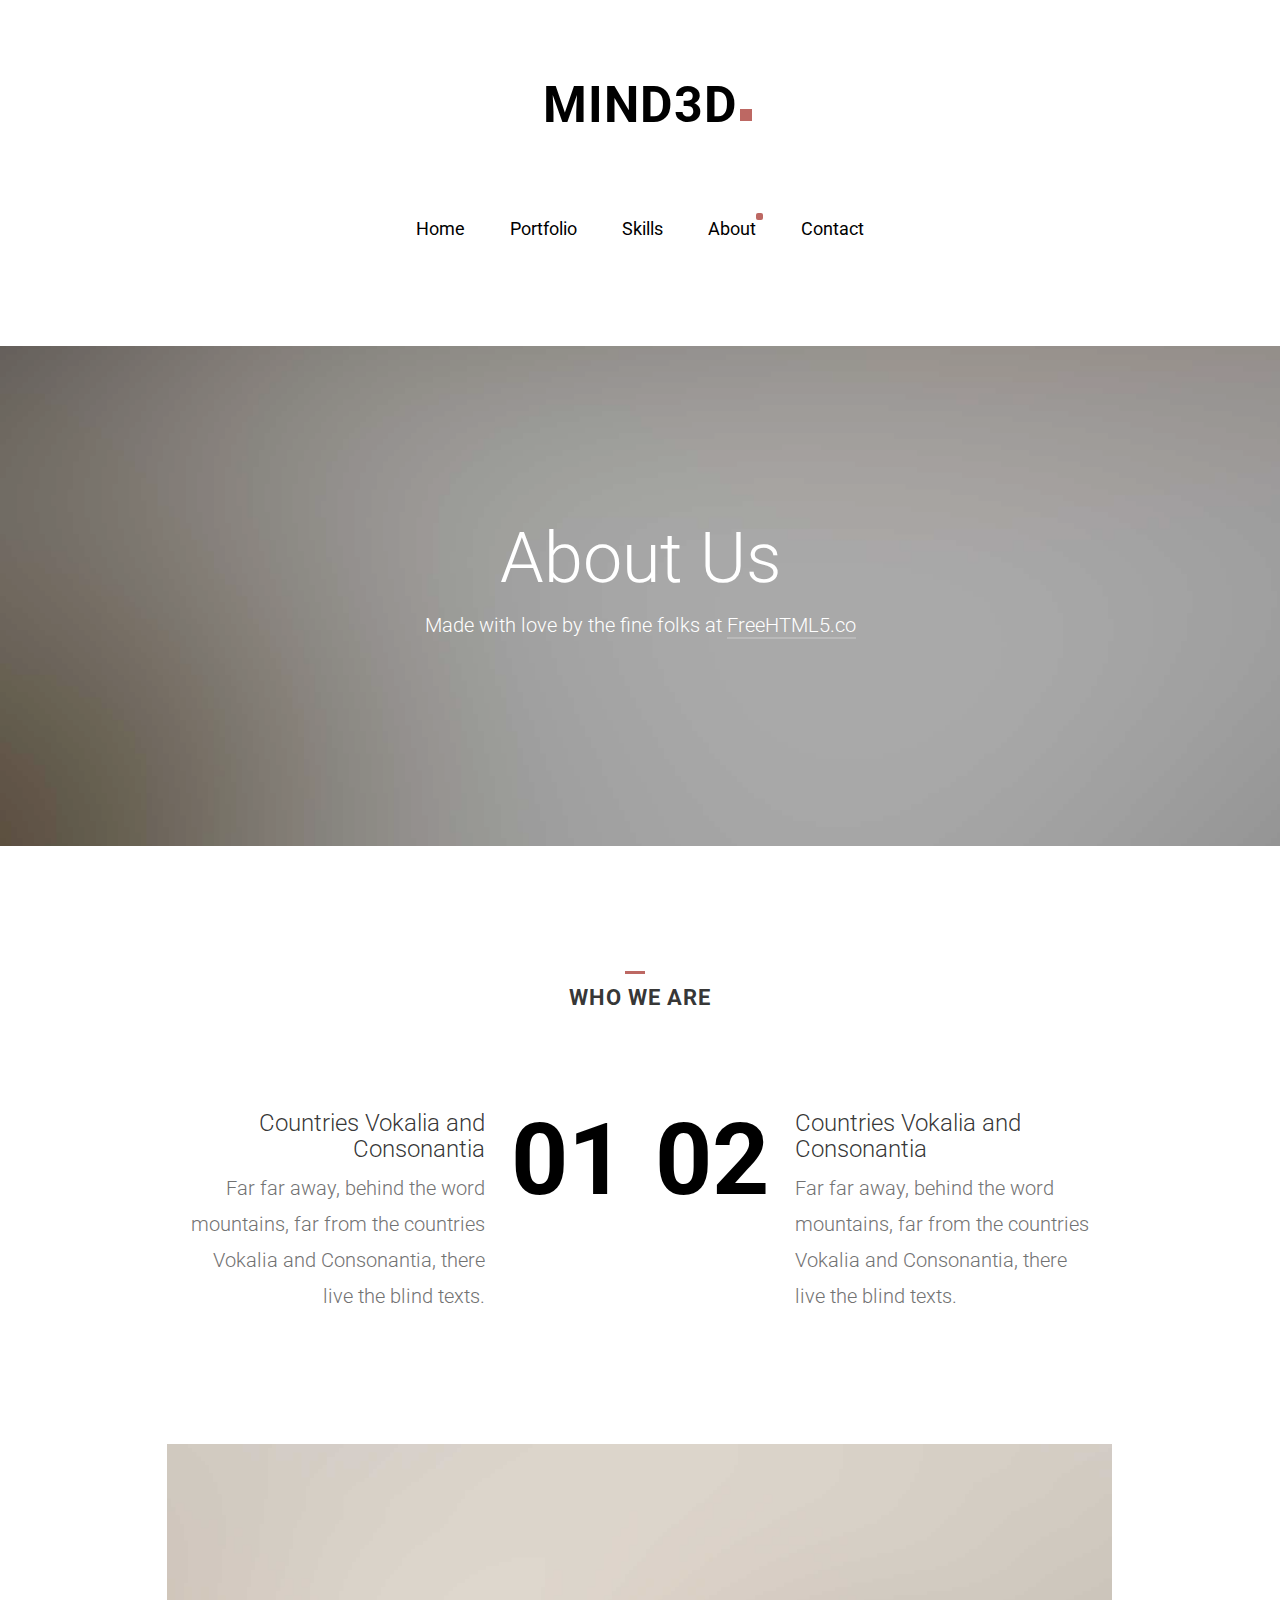
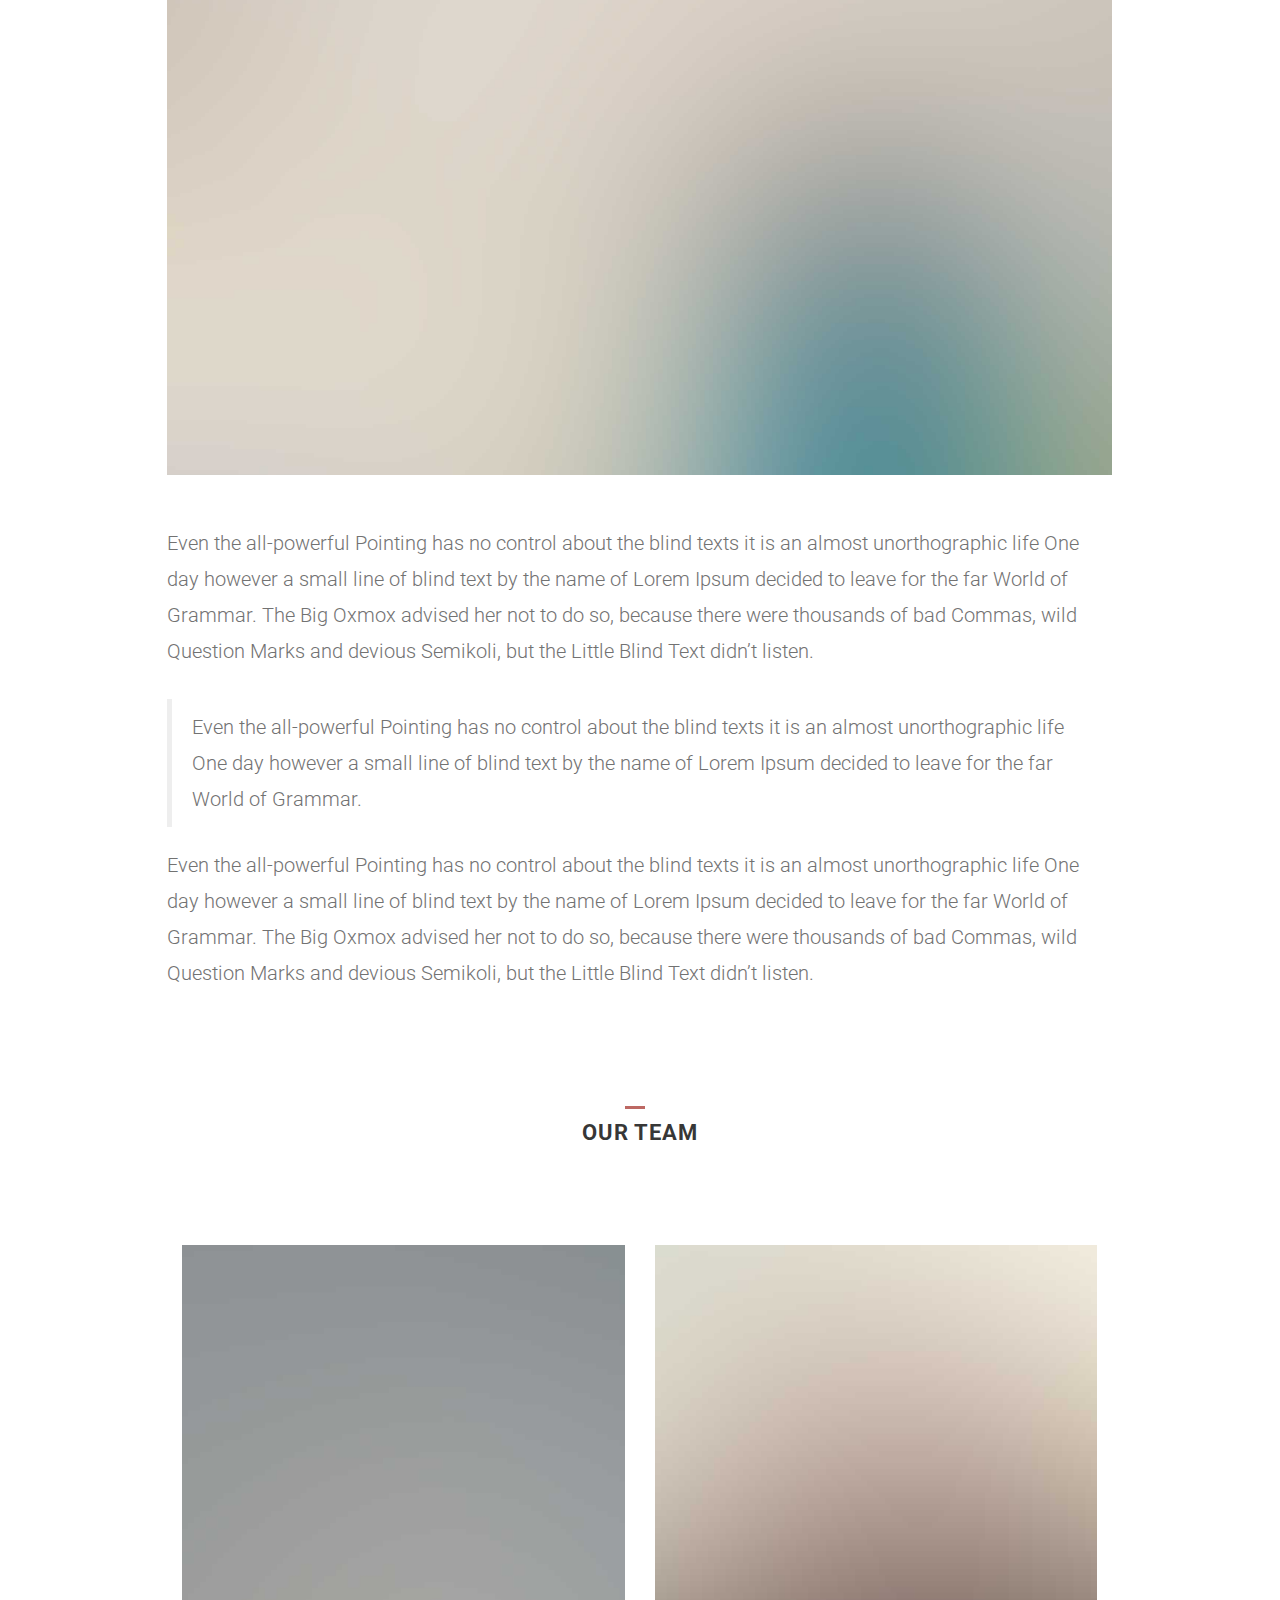
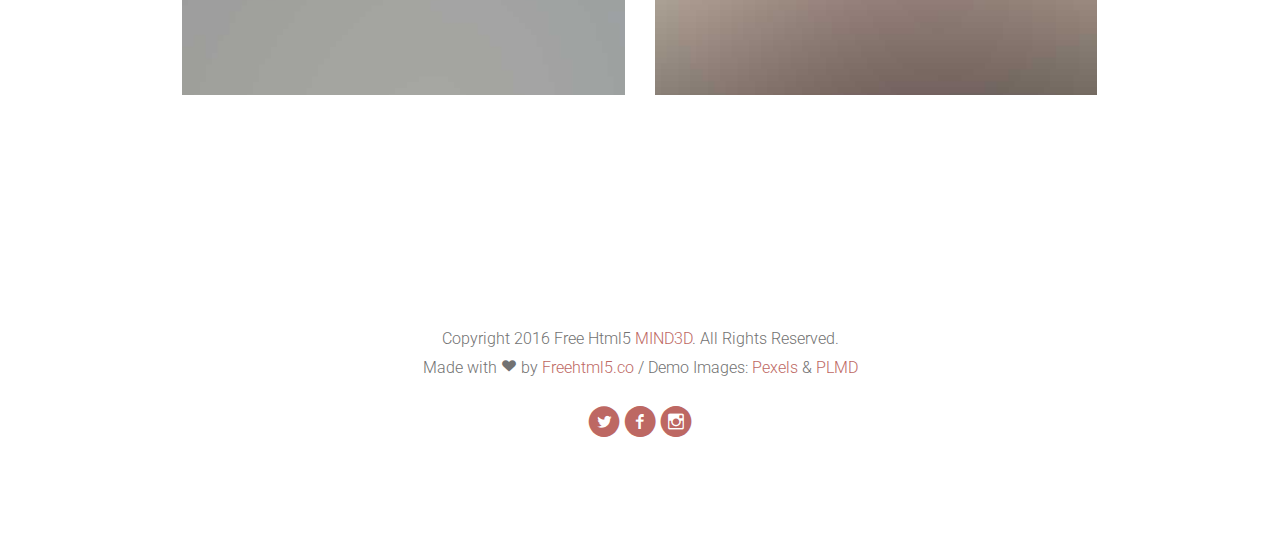
==== about.html @ 1367ac7e "new template" ====
<!DOCTYPE html>
<!--[if lt IE 7]>      <html class="no-js lt-ie9 lt-ie8 lt-ie7"> <![endif]-->
<!--[if IE 7]>         <html class="no-js lt-ie9 lt-ie8"> <![endif]-->
<!--[if IE 8]>         <html class="no-js lt-ie9"> <![endif]-->
<!--[if gt IE 8]><!--> <html class="no-js"> <!--<![endif]-->
	<head>
	<meta charset="utf-8">
	<meta http-equiv="X-UA-Compatible" content="IE=edge">
	<title>MIND3D &mdash; 100% Free Fully Responsive HTML5 Template by FREEHTML5.co</title>
	<meta name="viewport" content="width=device-width, initial-scale=1">
	<meta name="description" content="Free HTML5 Template by FREEHTML5.CO" />
	<meta name="keywords" content="free html5, free template, free bootstrap, html5, css3, mobile first, responsive" />
	<meta name="author" content="FREEHTML5.CO" />

  <!--
	//////////////////////////////////////////////////////

	FREE HTML5 TEMPLATE
	DESIGNED & DEVELOPED by FREEHTML5.CO

	Website: 		http://freehtml5.co/
	Email: 			info@freehtml5.co
	Twitter: 		http://twitter.com/fh5co
	Facebook: 		https://www.facebook.com/fh5co

	//////////////////////////////////////////////////////
	 -->

  	<!-- Facebook and Twitter integration -->
	<meta property="og:title" content=""/>
	<meta property="og:image" content=""/>
	<meta property="og:url" content=""/>
	<meta property="og:site_name" content=""/>
	<meta property="og:description" content=""/>
	<meta name="twitter:title" content="" />
	<meta name="twitter:image" content="" />
	<meta name="twitter:url" content="" />
	<meta name="twitter:card" content="" />

	<!-- Place favicon.ico and apple-touch-icon.png in the root directory -->
	<link rel="shortcut icon" href="favicon.ico">

	<link href='https://fonts.googleapis.com/css?family=Roboto:400,100,300,700' rel='stylesheet' type='text/css'>

	<!-- Animate.css -->
	<link rel="stylesheet" href="css/animate.css">
	<!-- Icomoon Icon Fonts-->
	<link rel="stylesheet" href="css/icomoon.css">
	<!-- Bootstrap  -->
	<link rel="stylesheet" href="css/bootstrap.css">

	<link rel="stylesheet" href="css/style.css">


	<!-- Modernizr JS -->
	<script src="js/modernizr-2.6.2.min.js"></script>
	<!-- FOR IE9 below -->
	<!--[if lt IE 9]>
	<script src="js/respond.min.js"></script>
	<![endif]-->

	</head>
	<body>
	<header>
		<div class="container text-center">
			<div class="fh5co-navbar-brand">
				<a class="fh5co-logo" href="index.html">MIND3D</a>
			</div>
			<nav id="fh5co-main-nav" role="navigation">
				<ul>
					<li><a href="index.html">Home</a></li>
					<li><a href="Portfolio.html">Portfolio</a></li>
					<li><a href="Skills.html">Skills</a></li>
					<li><a href="about.html" class="active">About</a></li>
					<li><a href="contact.html">Contact</a></li>
				</ul>
			</nav>
		</div>
	</header>
	<div class="fh5co-parallax" style="background-image: url(images/hero-1.jpg);" data-stellar-background-ratio="0.5">
		<div class="overlay"></div>
		<div class="container">
			<div class="row">
				<div class="col-md-8 col-md-offset-2 col-sm-12 col-sm-offset-0 col-xs-12 col-xs-offset-0 text-center fh5co-table">
					<div class="fh5co-intro fh5co-table-cell">
						<h1 class="text-center">About Us</h1>
						<p>Made with love by the fine folks at <a href="http://freehtml5.co">FreeHTML5.co</a></p>
					</div>
				</div>
			</div>
		</div>
	</div><!-- end: fh5co-parallax -->
	<div id="fh5co-common-section">
		<div class="container">
			<div class="heading-section text-center">
				<h2>Who we are</h2>
			</div>
			<div class="row about">
				<div class="col-md-10 col-md-offset-1">
					<div class="col-md-6 col-sm-6 services-num services-num-text-right">
						<span class="number-holder">01</span>
						<div class="desc">
							<h3>Countries Vokalia and Consonantia</h3>
							<p>Far far away, behind the word mountains, far from the countries Vokalia and Consonantia, there live the blind texts.</p>
						</div>
					</div>
					<div class="col-md-6 col-sm-6 services-num">
						<span class="number-holder">02</span>
						<div class="desc">
							<h3>Countries Vokalia and Consonantia</h3>
							<p>Far far away, behind the word mountains, far from the countries Vokalia and Consonantia, there live the blind texts.</p>
						</div>
					</div>
				</div>
			</div>
			<div class="row about">
				<div class="col-md-10 col-md-offset-1">
					<img class="img-responsive" src="images/about.jpg" alt="About">
				</div>
				<div class="col-md-10 col-md-offset-1">
					<p>Even the all-powerful Pointing has no control about the blind texts it is an almost unorthographic life One day however a small line of blind text by the name of Lorem Ipsum decided to leave for the far World of Grammar. The Big Oxmox advised her not to do so, because there were thousands of bad Commas, wild Question Marks and devious Semikoli, but the Little Blind Text didn’t listen.</p>
					<blockquote>
					  <p>Even the all-powerful Pointing has no control about the blind texts it is an almost unorthographic life One day however a small line of blind text by the name of Lorem Ipsum decided to leave for the far World of Grammar.</p>
					</blockquote>
					<p>Even the all-powerful Pointing has no control about the blind texts it is an almost unorthographic life One day however a small line of blind text by the name of Lorem Ipsum decided to leave for the far World of Grammar. The Big Oxmox advised her not to do so, because there were thousands of bad Commas, wild Question Marks and devious Semikoli, but the Little Blind Text didn’t listen.</p>
				</div>
			</div>
			<div class="heading-section text-center">
				<h2>Our Team</h2>
			</div>
			<div class="row about">
				<div class="col-md-10 col-md-offset-1">
					<div class="col-md-6 col-sm-6">
						<div class="team-section-grid" style="background-image: url(images/author-6.jpg);">
							<div class="overlay-section">
								<div class="desc">
									<h3>John Doe</h3>
									<span>Chief Executive Officer</span>
									<p>Far far away, behind the word mountains, far from the countries Vokalia and Consonantia, there live the blind texts.</p>
									<p class="fh5co-social-icons">
										<a href="#"><i class="icon-twitter-with-circle"></i></a>
										<a href="#"><i class="icon-facebook-with-circle"></i></a>
										<a href="#"><i class="icon-instagram-with-circle"></i></a>
									</p>
								</div>
							</div>
						</div>
					</div>
					<div class="col-md-6 col-sm-6">
						<div class="team-section-grid" style="background-image: url(images/author-4.jpg);">
							<div class="overlay-section">
								<div class="desc">
									<h3>John Doe</h3>
									<span>Chief Executive Officer</span>
									<p>Far far away, behind the word mountains, far from the countries Vokalia and Consonantia, there live the blind texts.</p>
									<p class="fh5co-social-icons">
										<a href="#"><i class="icon-twitter-with-circle"></i></a>
										<a href="#"><i class="icon-facebook-with-circle"></i></a>
										<a href="#"><i class="icon-instagram-with-circle"></i></a>
									</p>
								</div>
							</div>
						</div>
					</div>
				</div>
			</div>
		</div>
	</div><!-- end fh5co-common-section -->
	<footer>
		<div id="footer" class="fh5co-border-line">
			<div class="container">
				<div class="row">
					<div class="col-md-8 col-md-offset-2 text-center">
						<p>Copyright 2016 Free Html5 <a href="#">MIND3D</a>. All Rights Reserved. <br>Made with <i class="icon-heart3 love"></i> by <a href="http://freehtml5.co/" target="_blank">Freehtml5.co</a> / Demo Images: <a href="https://www.pexels.com/" target="_blank">Pexels</a> &amp; <a href="http://plmd.me/" target="_blank">PLMD</a> </p>
						<p class="fh5co-social-icons">
							<a href="#"><i class="icon-twitter-with-circle"></i></a>
							<a href="#"><i class="icon-facebook-with-circle"></i></a>
							<a href="#"><i class="icon-instagram-with-circle"></i></a>
						</p>
					</div>
				</div>
			</div>
		</div>
	</footer>

	<!-- jQuery -->
	<script src="js/jquery.min.js"></script>
	<!-- jQuery Easing -->
	<script src="js/jquery.easing.1.3.js"></script>
	<!-- Bootstrap -->
	<script src="js/bootstrap.min.js"></script>
	<!-- Waypoints -->
	<script src="js/jquery.waypoints.min.js"></script>
	<!-- Owl carousel -->
	<script src="js/owl.carousel.min.js"></script>
	<!-- Stellar -->
	<script src="js/jquery.stellar.min.js"></script>

	<!-- Main JS (Do not remove) -->
	<script src="js/main.js"></script>

	</body>
</html>
---- css/icomoon.css ----
@font-face {
    font-family: 'icomoon';
    src:    url('fonts/icomoon.eot?1oniuf');
    src:    url('fonts/icomoon.eot?1oniuf#iefix') format('embedded-opentype'),
        url('fonts/icomoon.ttf?1oniuf') format('truetype'),
        url('fonts/icomoon.woff?1oniuf') format('woff'),
        url('fonts/icomoon.svg?1oniuf#icomoon') format('svg');
    font-weight: normal;
    font-style: normal;
}

[class^="icon-"], [class*=" icon-"] {
    /* use !important to prevent issues with browser extensions that change fonts */
    font-family: 'icomoon' !important;
    speak: none;
    font-style: normal;
    font-weight: normal;
    font-variant: normal;
    text-transform: none;
    line-height: 1;

    /* Better Font Rendering =========== */
    -webkit-font-smoothing: antialiased;
    -moz-osx-font-smoothing: grayscale;
}

.icon-mobile:before {
    content: "\e000";
}
.icon-laptop:before {
    content: "\e001";
}
.icon-desktop:before {
    content: "\e002";
}
.icon-tablet:before {
    content: "\e003";
}
.icon-phone:before {
    content: "\e004";
}
.icon-document:before {
    content: "\e005";
}
.icon-documents:before {
    content: "\e006";
}
.icon-search:before {
    content: "\e007";
}
.icon-clipboard:before {
    content: "\e008";
}
.icon-newspaper:before {
    content: "\e009";
}
.icon-notebook:before {
    content: "\e00a";
}
.icon-book-open:before {
    content: "\e00b";
}
.icon-browser:before {
    content: "\e00c";
}
.icon-calendar:before {
    content: "\e00d";
}
.icon-presentation:before {
    content: "\e00e";
}
.icon-picture:before {
    content: "\e00f";
}
.icon-pictures:before {
    content: "\e010";
}
.icon-video:before {
    content: "\e011";
}
.icon-camera:before {
    content: "\e012";
}
.icon-printer:before {
    content: "\e013";
}
.icon-toolbox:before {
    content: "\e014";
}
.icon-briefcase:before {
    content: "\e015";
}
.icon-wallet:before {
    content: "\e016";
}
.icon-gift:before {
    content: "\e017";
}
.icon-bargraph:before {
    content: "\e018";
}
.icon-grid:before {
    content: "\e019";
}
.icon-expand:before {
    content: "\e01a";
}
.icon-focus:before {
    content: "\e01b";
}
.icon-edit:before {
    content: "\e01c";
}
.icon-adjustments:before {
    content: "\e01d";
}
.icon-ribbon:before {
    content: "\e01e";
}
.icon-hourglass:before {
    content: "\e01f";
}
.icon-lock:before {
    content: "\e020";
}
.icon-megaphone:before {
    content: "\e021";
}
.icon-shield:before {
    content: "\e022";
}
.icon-trophy:before {
    content: "\e023";
}
.icon-flag:before {
    content: "\e024";
}
.icon-map:before {
    content: "\e025";
}
.icon-puzzle:before {
    content: "\e026";
}
.icon-basket:before {
    content: "\e027";
}
.icon-envelope:before {
    content: "\e028";
}
.icon-streetsign:before {
    content: "\e029";
}
.icon-telescope:before {
    content: "\e02a";
}
.icon-gears:before {
    content: "\e02b";
}
.icon-key:before {
    content: "\e02c";
}
.icon-paperclip:before {
    content: "\e02d";
}
.icon-attachment:before {
    content: "\e02e";
}
.icon-pricetags:before {
    content: "\e02f";
}
.icon-lightbulb:before {
    content: "\e030";
}
.icon-layers:before {
    content: "\e031";
}
.icon-pencil:before {
    content: "\e032";
}
.icon-tools:before {
    content: "\e033";
}
.icon-tools-2:before {
    content: "\e034";
}
.icon-scissors:before {
    content: "\e035";
}
.icon-paintbrush:before {
    content: "\e036";
}
.icon-magnifying-glass:before {
    content: "\e037";
}
.icon-circle-compass:before {
    content: "\e038";
}
.icon-linegraph:before {
    content: "\e039";
}
.icon-mic:before {
    content: "\e03a";
}
.icon-strategy:before {
    content: "\e03b";
}
.icon-beaker:before {
    content: "\e03c";
}
.icon-caution:before {
    content: "\e03d";
}
.icon-recycle:before {
    content: "\e03e";
}
.icon-anchor:before {
    content: "\e03f";
}
.icon-profile-male:before {
    content: "\e040";
}
.icon-profile-female:before {
    content: "\e041";
}
.icon-bike:before {
    content: "\e042";
}
.icon-wine:before {
    content: "\e043";
}
.icon-hotairballoon:before {
    content: "\e044";
}
.icon-globe:before {
    content: "\e045";
}
.icon-genius:before {
    content: "\e046";
}
.icon-map-pin:before {
    content: "\e047";
}
.icon-dial:before {
    content: "\e048";
}
.icon-chat:before {
    content: "\e049";
}
.icon-heart:before {
    content: "\e04a";
}
.icon-cloud:before {
    content: "\e04b";
}
.icon-upload:before {
    content: "\e04c";
}
.icon-download:before {
    content: "\e04d";
}
.icon-target:before {
    content: "\e04e";
}
.icon-hazardous:before {
    content: "\e04f";
}
.icon-piechart:before {
    content: "\e050";
}
.icon-speedometer:before {
    content: "\e051";
}
.icon-global:before {
    content: "\e052";
}
.icon-compass:before {
    content: "\e053";
}
.icon-lifesaver:before {
    content: "\e054";
}
.icon-clock:before {
    content: "\e055";
}
.icon-aperture:before {
    content: "\e056";
}
.icon-quote:before {
    content: "\e057";
}
.icon-scope:before {
    content: "\e058";
}
.icon-alarmclock:before {
    content: "\e059";
}
.icon-refresh:before {
    content: "\e05a";
}
.icon-happy:before {
    content: "\e05b";
}
.icon-sad:before {
    content: "\e05c";
}
.icon-facebook:before {
    content: "\e05d";
}
.icon-twitter:before {
    content: "\e05e";
}
.icon-googleplus:before {
    content: "\e05f";
}
.icon-rss:before {
    content: "\e060";
}
.icon-tumblr:before {
    content: "\e061";
}
.icon-linkedin:before {
    content: "\e062";
}
.icon-dribbble:before {
    content: "\e063";
}
.icon-box2:before {
    content: "\ea82";
}
.icon-write:before {
    content: "\ea83";
}
.icon-clock2:before {
    content: "\ea84";
}
.icon-reply2:before {
    content: "\ea85";
}
.icon-reply-all2:before {
    content: "\ea86";
}
.icon-forward2:before {
    content: "\ea87";
}
.icon-flag2:before {
    content: "\ea88";
}
.icon-search2:before {
    content: "\ea89";
}
.icon-trash2:before {
    content: "\ea8a";
}
.icon-envelope2:before {
    content: "\ea8b";
}
.icon-bubble:before {
    content: "\ea8c";
}
.icon-bubbles:before {
    content: "\ea8d";
}
.icon-user2:before {
    content: "\ea8e";
}
.icon-users2:before {
    content: "\ea8f";
}
.icon-cloud2:before {
    content: "\ea90";
}
.icon-download2:before {
    content: "\ea91";
}
.icon-upload2:before {
    content: "\ea92";
}
.icon-rain:before {
    content: "\ea93";
}
.icon-sun:before {
    content: "\ea94";
}
.icon-moon2:before {
    content: "\ea95";
}
.icon-bell2:before {
    content: "\ea96";
}
.icon-folder2:before {
    content: "\ea97";
}
.icon-pin2:before {
    content: "\ea98";
}
.icon-sound2:before {
    content: "\ea99";
}
.icon-microphone:before {
    content: "\ea9a";
}
.icon-camera2:before {
    content: "\ea9b";
}
.icon-image2:before {
    content: "\ea9c";
}
.icon-cog2:before {
    content: "\ea9d";
}
.icon-calendar2:before {
    content: "\ea9e";
}
.icon-book2:before {
    content: "\ea9f";
}
.icon-map-marker:before {
    content: "\eaa0";
}
.icon-store:before {
    content: "\eaa1";
}
.icon-support:before {
    content: "\eaa2";
}
.icon-tag2:before {
    content: "\eaa3";
}
.icon-heart2:before {
    content: "\eaa4";
}
.icon-video-camera:before {
    content: "\eaa5";
}
.icon-trophy2:before {
    content: "\eaa6";
}
.icon-cart:before {
    content: "\eaa7";
}
.icon-eye2:before {
    content: "\eaa8";
}
.icon-cancel:before {
    content: "\eaa9";
}
.icon-chart:before {
    content: "\eaaa";
}
.icon-target2:before {
    content: "\eaab";
}
.icon-printer2:before {
    content: "\eaac";
}
.icon-location2:before {
    content: "\eaad";
}
.icon-bookmark2:before {
    content: "\eaae";
}
.icon-monitor:before {
    content: "\eaaf";
}
.icon-cross2:before {
    content: "\eab0";
}
.icon-plus2:before {
    content: "\eab1";
}
.icon-left:before {
    content: "\eab2";
}
.icon-up:before {
    content: "\eab3";
}
.icon-browser2:before {
    content: "\eab4";
}
.icon-windows:before {
    content: "\eab5";
}
.icon-switch2:before {
    content: "\eab6";
}
.icon-dashboard:before {
    content: "\eab7";
}
.icon-play:before {
    content: "\eab8";
}
.icon-fast-forward:before {
    content: "\eab9";
}
.icon-next:before {
    content: "\eaba";
}
.icon-refresh2:before {
    content: "\eabb";
}
.icon-film:before {
    content: "\eabc";
}
.icon-home2:before {
    content: "\eabd";
}
.icon-add-to-list:before {
    content: "\e901";
}
.icon-classic-computer:before {
    content: "\e902";
}
.icon-controller-fast-backward:before {
    content: "\e903";
}
.icon-creative-commons-attribution:before {
    content: "\e904";
}
.icon-creative-commons-noderivs:before {
    content: "\e905";
}
.icon-creative-commons-noncommercial-eu:before {
    content: "\e906";
}
.icon-creative-commons-noncommercial-us:before {
    content: "\e907";
}
.icon-creative-commons-public-domain:before {
    content: "\e908";
}
.icon-creative-commons-remix:before {
    content: "\e909";
}
.icon-creative-commons-share:before {
    content: "\e90a";
}
.icon-creative-commons-sharealike:before {
    content: "\e90b";
}
.icon-creative-commons:before {
    content: "\e90c";
}
.icon-document-landscape:before {
    content: "\e90d";
}
.icon-remove-user:before {
    content: "\e90e";
}
.icon-warning:before {
    content: "\e90f";
}
.icon-arrow-bold-down:before {
    content: "\e910";
}
.icon-arrow-bold-left:before {
    content: "\e911";
}
.icon-arrow-bold-right:before {
    content: "\e912";
}
.icon-arrow-bold-up:before {
    content: "\e913";
}
.icon-arrow-down:before {
    content: "\e914";
}
.icon-arrow-left:before {
    content: "\e915";
}
.icon-arrow-long-down:before {
    content: "\e916";
}
.icon-arrow-long-left:before {
    content: "\e917";
}
.icon-arrow-long-right:before {
    content: "\e918";
}
.icon-arrow-long-up:before {
    content: "\e919";
}
.icon-arrow-right:before {
    content: "\e91a";
}
.icon-arrow-up:before {
    content: "\e91b";
}
.icon-arrow-with-circle-down:before {
    content: "\e91c";
}
.icon-arrow-with-circle-left:before {
    content: "\e91d";
}
.icon-arrow-with-circle-right:before {
    content: "\e91e";
}
.icon-arrow-with-circle-up:before {
    content: "\e91f";
}
.icon-bookmark:before {
    content: "\e920";
}
.icon-bookmarks:before {
    content: "\e921";
}
.icon-chevron-down:before {
    content: "\e922";
}
.icon-chevron-left:before {
    content: "\e923";
}
.icon-chevron-right:before {
    content: "\e924";
}
.icon-chevron-small-down:before {
    content: "\e925";
}
.icon-chevron-small-left:before {
    content: "\e926";
}
.icon-chevron-small-right:before {
    content: "\e927";
}
.icon-chevron-small-up:before {
    content: "\e928";
}
.icon-chevron-thin-down:before {
    content: "\e929";
}
.icon-chevron-thin-left:before {
    content: "\e92a";
}
.icon-chevron-thin-right:before {
    content: "\e92b";
}
.icon-chevron-thin-up:before {
    content: "\e92c";
}
.icon-chevron-up:before {
    content: "\e92d";
}
.icon-chevron-with-circle-down:before {
    content: "\e92e";
}
.icon-chevron-with-circle-left:before {
    content: "\e92f";
}
.icon-chevron-with-circle-right:before {
    content: "\e930";
}
.icon-chevron-with-circle-up:before {
    content: "\e931";
}
.icon-cloud3:before {
    content: "\e932";
}
.icon-controller-fast-forward:before {
    content: "\e933";
}
.icon-controller-jump-to-start:before {
    content: "\e934";
}
.icon-controller-next:before {
    content: "\e935";
}
.icon-controller-paus:before {
    content: "\e936";
}
.icon-controller-play:before {
    content: "\e937";
}
.icon-controller-record:before {
    content: "\e938";
}
.icon-controller-stop:before {
    content: "\e939";
}
.icon-controller-volume:before {
    content: "\e93a";
}
.icon-dot-single:before {
    content: "\e93b";
}
.icon-dots-three-horizontal:before {
    content: "\e93c";
}
.icon-dots-three-vertical:before {
    content: "\e93d";
}
.icon-dots-two-horizontal:before {
    content: "\e93e";
}
.icon-dots-two-vertical:before {
    content: "\e93f";
}
.icon-download3:before {
    content: "\e940";
}
.icon-emoji-flirt:before {
    content: "\e941";
}
.icon-flow-branch:before {
    content: "\e942";
}
.icon-flow-cascade:before {
    content: "\e943";
}
.icon-flow-line:before {
    content: "\e944";
}
.icon-flow-parallel:before {
    content: "\e945";
}
.icon-flow-tree:before {
    content: "\e946";
}
.icon-install:before {
    content: "\e947";
}
.icon-layers2:before {
    content: "\e948";
}
.icon-open-book:before {
    content: "\e949";
}
.icon-resize-100:before {
    content: "\e94a";
}
.icon-resize-full-screen:before {
    content: "\e94b";
}
.icon-save:before {
    content: "\e94c";
}
.icon-select-arrows:before {
    content: "\e94d";
}
.icon-sound-mute:before {
    content: "\e94e";
}
.icon-sound:before {
    content: "\e94f";
}
.icon-trash:before {
    content: "\e950";
}
.icon-triangle-down:before {
    content: "\e951";
}
.icon-triangle-left:before {
    content: "\e952";
}
.icon-triangle-right:before {
    content: "\e953";
}
.icon-triangle-up:before {
    content: "\e954";
}
.icon-uninstall:before {
    content: "\e955";
}
.icon-upload-to-cloud:before {
    content: "\e956";
}
.icon-upload3:before {
    content: "\e957";
}
.icon-add-user:before {
    content: "\e958";
}
.icon-address:before {
    content: "\e959";
}
.icon-adjust:before {
    content: "\e95a";
}
.icon-air:before {
    content: "\e95b";
}
.icon-aircraft-landing:before {
    content: "\e95c";
}
.icon-aircraft-take-off:before {
    content: "\e95d";
}
.icon-aircraft:before {
    content: "\e95e";
}
.icon-align-bottom:before {
    content: "\e95f";
}
.icon-align-horizontal-middle:before {
    content: "\e960";
}
.icon-align-left:before {
    content: "\e961";
}
.icon-align-right:before {
    content: "\e962";
}
.icon-align-top:before {
    content: "\e963";
}
.icon-align-vertical-middle:before {
    content: "\e964";
}
.icon-archive:before {
    content: "\e965";
}
.icon-area-graph:before {
    content: "\e966";
}
.icon-attachment2:before {
    content: "\e967";
}
.icon-awareness-ribbon:before {
    content: "\e968";
}
.icon-back-in-time:before {
    content: "\e969";
}
.icon-back:before {
    content: "\e96a";
}
.icon-bar-graph:before {
    content: "\e96b";
}
.icon-battery:before {
    content: "\e96c";
}
.icon-beamed-note:before {
    content: "\e96d";
}
.icon-bell:before {
    content: "\e96e";
}
.icon-blackboard:before {
    content: "\e96f";
}
.icon-block:before {
    content: "\e970";
}
.icon-book:before {
    content: "\e971";
}
.icon-bowl:before {
    content: "\e972";
}
.icon-box:before {
    content: "\e973";
}
.icon-briefcase2:before {
    content: "\e974";
}
.icon-browser3:before {
    content: "\e975";
}
.icon-brush:before {
    content: "\e976";
}
.icon-bucket:before {
    content: "\e977";
}
.icon-cake:before {
    content: "\e978";
}
.icon-calculator:before {
    content: "\e979";
}
.icon-calendar3:before {
    content: "\e97a";
}
.icon-camera3:before {
    content: "\e97b";
}
.icon-ccw:before {
    content: "\e97c";
}
.icon-chat2:before {
    content: "\e97d";
}
.icon-check:before {
    content: "\e97e";
}
.icon-circle-with-cross:before {
    content: "\e97f";
}
.icon-circle-with-minus:before {
    content: "\e980";
}
.icon-circle-with-plus:before {
    content: "\e981";
}
.icon-circle:before {
    content: "\e982";
}
.icon-circular-graph:before {
    content: "\e983";
}
.icon-clapperboard:before {
    content: "\e984";
}
.icon-clipboard2:before {
    content: "\e985";
}
.icon-clock3:before {
    content: "\e986";
}
.icon-code:before {
    content: "\e987";
}
.icon-cog:before {
    content: "\e988";
}
.icon-colours:before {
    content: "\e989";
}
.icon-compass2:before {
    content: "\e98a";
}
.icon-copy:before {
    content: "\e98b";
}
.icon-credit-card:before {
    content: "\e98c";
}
.icon-credit:before {
    content: "\e98d";
}
.icon-cross:before {
    content: "\e98e";
}
.icon-cup:before {
    content: "\e98f";
}
.icon-cw:before {
    content: "\e990";
}
.icon-cycle:before {
    content: "\e991";
}
.icon-database:before {
    content: "\e992";
}
.icon-dial-pad:before {
    content: "\e993";
}
.icon-direction:before {
    content: "\e994";
}
.icon-document2:before {
    content: "\e995";
}
.icon-documents2:before {
    content: "\e996";
}
.icon-drink:before {
    content: "\e997";
}
.icon-drive:before {
    content: "\e998";
}
.icon-drop:before {
    content: "\e999";
}
.icon-edit2:before {
    content: "\e99a";
}
.icon-email:before {
    content: "\e99b";
}
.icon-emoji-happy:before {
    content: "\e99c";
}
.icon-emoji-neutral:before {
    content: "\e99d";
}
.icon-emoji-sad:before {
    content: "\e99e";
}
.icon-erase:before {
    content: "\e99f";
}
.icon-eraser:before {
    content: "\e9a0";
}
.icon-export:before {
    content: "\e9a1";
}
.icon-eye:before {
    content: "\e9a2";
}
.icon-feather:before {
    content: "\e9a3";
}
.icon-flag3:before {
    content: "\e9a4";
}
.icon-flash:before {
    content: "\e9a5";
}
.icon-flashlight:before {
    content: "\e9a6";
}
.icon-flat-brush:before {
    content: "\e9a7";
}
.icon-folder-images:before {
    content: "\e9a8";
}
.icon-folder-music:before {
    content: "\e9a9";
}
.icon-folder-video:before {
    content: "\e9aa";
}
.icon-folder:before {
    content: "\e9ab";
}
.icon-forward:before {
    content: "\e9ac";
}
.icon-funnel:before {
    content: "\e9ad";
}
.icon-game-controller:before {
    content: "\e9ae";
}
.icon-gauge:before {
    content: "\e9af";
}
.icon-globe2:before {
    content: "\e9b0";
}
.icon-graduation-cap:before {
    content: "\e9b1";
}
.icon-grid2:before {
    content: "\e9b2";
}
.icon-hair-cross:before {
    content: "\e9b3";
}
.icon-hand:before {
    content: "\e9b4";
}
.icon-heart-outlined:before {
    content: "\e9b5";
}
.icon-heart3:before {
    content: "\e9b6";
}
.icon-help-with-circle:before {
    content: "\e9b7";
}
.icon-help:before {
    content: "\e9b8";
}
.icon-home:before {
    content: "\e9b9";
}
.icon-hour-glass:before {
    content: "\e9ba";
}
.icon-image-inverted:before {
    content: "\e9bb";
}
.icon-image:before {
    content: "\e9bc";
}
.icon-images:before {
    content: "\e9bd";
}
.icon-inbox:before {
    content: "\e9be";
}
.icon-infinity:before {
    content: "\e9bf";
}
.icon-info-with-circle:before {
    content: "\e9c0";
}
.icon-info:before {
    content: "\e9c1";
}
.icon-key2:before {
    content: "\e9c2";
}
.icon-keyboard:before {
    content: "\e9c3";
}
.icon-lab-flask:before {
    content: "\e9c4";
}
.icon-landline:before {
    content: "\e9c5";
}
.icon-language:before {
    content: "\e9c6";
}
.icon-laptop2:before {
    content: "\e9c7";
}
.icon-leaf:before {
    content: "\e9c8";
}
.icon-level-down:before {
    content: "\e9c9";
}
.icon-level-up:before {
    content: "\e9ca";
}
.icon-lifebuoy:before {
    content: "\e9cb";
}
.icon-light-bulb:before {
    content: "\e9cc";
}
.icon-light-down:before {
    content: "\e9cd";
}
.icon-light-up:before {
    content: "\e9ce";
}
.icon-line-graph:before {
    content: "\e9cf";
}
.icon-link:before {
    content: "\e9d0";
}
.icon-list:before {
    content: "\e9d1";
}
.icon-location-pin:before {
    content: "\e9d2";
}
.icon-location:before {
    content: "\e9d3";
}
.icon-lock-open:before {
    content: "\e9d4";
}
.icon-lock2:before {
    content: "\e9d5";
}
.icon-log-out:before {
    content: "\e9d6";
}
.icon-login:before {
    content: "\e9d7";
}
.icon-loop:before {
    content: "\e9d8";
}
.icon-magnet:before {
    content: "\e9d9";
}
.icon-magnifying-glass2:before {
    content: "\e9da";
}
.icon-mail:before {
    content: "\e9db";
}
.icon-man:before {
    content: "\e9dc";
}
.icon-map2:before {
    content: "\e9dd";
}
.icon-mask:before {
    content: "\e9de";
}
.icon-medal:before {
    content: "\e9df";
}
.icon-megaphone2:before {
    content: "\e9e0";
}
.icon-menu:before {
    content: "\e9e1";
}
.icon-message:before {
    content: "\e9e2";
}
.icon-mic2:before {
    content: "\e9e3";
}
.icon-minus:before {
    content: "\e9e4";
}
.icon-mobile2:before {
    content: "\e9e5";
}
.icon-modern-mic:before {
    content: "\e9e6";
}
.icon-moon:before {
    content: "\e9e7";
}
.icon-mouse:before {
    content: "\e9e8";
}
.icon-music:before {
    content: "\e9e9";
}
.icon-network:before {
    content: "\e9ea";
}
.icon-new-message:before {
    content: "\e9eb";
}
.icon-new:before {
    content: "\e9ec";
}
.icon-news:before {
    content: "\e9ed";
}
.icon-note:before {
    content: "\e9ee";
}
.icon-notification:before {
    content: "\e9ef";
}
.icon-old-mobile:before {
    content: "\e9f0";
}
.icon-old-phone:before {
    content: "\e9f1";
}
.icon-palette:before {
    content: "\e9f2";
}
.icon-paper-plane:before {
    content: "\e9f3";
}
.icon-pencil2:before {
    content: "\e9f4";
}
.icon-phone2:before {
    content: "\e9f5";
}
.icon-pie-chart:before {
    content: "\e9f6";
}
.icon-pin:before {
    content: "\e9f7";
}
.icon-plus:before {
    content: "\e9f8";
}
.icon-popup:before {
    content: "\e9f9";
}
.icon-power-plug:before {
    content: "\e9fa";
}
.icon-price-ribbon:before {
    content: "\e9fb";
}
.icon-price-tag:before {
    content: "\e9fc";
}
.icon-print:before {
    content: "\e9fd";
}
.icon-progress-empty:before {
    content: "\e9fe";
}
.icon-progress-full:before {
    content: "\e9ff";
}
.icon-progress-one:before {
    content: "\ea00";
}
.icon-progress-two:before {
    content: "\ea01";
}
.icon-publish:before {
    content: "\ea02";
}
.icon-quote2:before {
    content: "\ea03";
}
.icon-radio:before {
    content: "\ea04";
}
.icon-reply-all:before {
    content: "\ea05";
}
.icon-reply:before {
    content: "\ea06";
}
.icon-retweet:before {
    content: "\ea07";
}
.icon-rocket:before {
    content: "\ea08";
}
.icon-round-brush:before {
    content: "\ea09";
}
.icon-rss2:before {
    content: "\ea0a";
}
.icon-ruler:before {
    content: "\ea0b";
}
.icon-scissors2:before {
    content: "\ea0c";
}
.icon-share-alternitive:before {
    content: "\ea0d";
}
.icon-share:before {
    content: "\ea0e";
}
.icon-shareable:before {
    content: "\ea0f";
}
.icon-shield2:before {
    content: "\ea10";
}
.icon-shop:before {
    content: "\ea11";
}
.icon-shopping-bag:before {
    content: "\ea12";
}
.icon-shopping-basket:before {
    content: "\ea13";
}
.icon-shopping-cart:before {
    content: "\ea14";
}
.icon-shuffle:before {
    content: "\ea15";
}
.icon-signal:before {
    content: "\ea16";
}
.icon-sound-mix:before {
    content: "\ea17";
}
.icon-sports-club:before {
    content: "\ea18";
}
.icon-spreadsheet:before {
    content: "\ea19";
}
.icon-squared-cross:before {
    content: "\ea1a";
}
.icon-squared-minus:before {
    content: "\ea1b";
}
.icon-squared-plus:before {
    content: "\ea1c";
}
.icon-star-outlined:before {
    content: "\ea1d";
}
.icon-star:before {
    content: "\ea1e";
}
.icon-stopwatch:before {
    content: "\ea1f";
}
.icon-suitcase:before {
    content: "\ea20";
}
.icon-swap:before {
    content: "\ea21";
}
.icon-sweden:before {
    content: "\ea22";
}
.icon-switch:before {
    content: "\ea23";
}
.icon-tablet2:before {
    content: "\ea24";
}
.icon-tag:before {
    content: "\ea25";
}
.icon-text-document-inverted:before {
    content: "\ea26";
}
.icon-text-document:before {
    content: "\ea27";
}
.icon-text:before {
    content: "\ea28";
}
.icon-thermometer:before {
    content: "\ea29";
}
.icon-thumbs-down:before {
    content: "\ea2a";
}
.icon-thumbs-up:before {
    content: "\ea2b";
}
.icon-thunder-cloud:before {
    content: "\ea2c";
}
.icon-ticket:before {
    content: "\ea2d";
}
.icon-time-slot:before {
    content: "\ea2e";
}
.icon-tools2:before {
    content: "\ea2f";
}
.icon-traffic-cone:before {
    content: "\ea30";
}
.icon-tree:before {
    content: "\ea31";
}
.icon-trophy3:before {
    content: "\ea32";
}
.icon-tv:before {
    content: "\ea33";
}
.icon-typing:before {
    content: "\ea34";
}
.icon-unread:before {
    content: "\ea35";
}
.icon-untag:before {
    content: "\ea36";
}
.icon-user:before {
    content: "\ea37";
}
.icon-users:before {
    content: "\ea38";
}
.icon-v-card:before {
    content: "\ea39";
}
.icon-video2:before {
    content: "\ea3a";
}
.icon-vinyl:before {
    content: "\ea3b";
}
.icon-voicemail:before {
    content: "\ea3c";
}
.icon-wallet2:before {
    content: "\ea3d";
}
.icon-water:before {
    content: "\ea3e";
}
.icon-500px-with-circle:before {
    content: "\ea3f";
}
.icon-500px:before {
    content: "\ea40";
}
.icon-basecamp:before {
    content: "\ea41";
}
.icon-behance:before {
    content: "\ea42";
}
.icon-creative-cloud:before {
    content: "\ea43";
}
.icon-dropbox:before {
    content: "\ea44";
}
.icon-evernote:before {
    content: "\ea45";
}
.icon-flattr:before {
    content: "\ea46";
}
.icon-foursquare:before {
    content: "\ea47";
}
.icon-google-drive:before {
    content: "\ea48";
}
.icon-google-hangouts:before {
    content: "\ea49";
}
.icon-grooveshark:before {
    content: "\ea4a";
}
.icon-icloud:before {
    content: "\ea4b";
}
.icon-mixi:before {
    content: "\ea4c";
}
.icon-onedrive:before {
    content: "\ea4d";
}
.icon-paypal:before {
    content: "\ea4e";
}
.icon-picasa:before {
    content: "\ea4f";
}
.icon-qq:before {
    content: "\ea50";
}
.icon-rdio-with-circle:before {
    content: "\ea51";
}
.icon-renren:before {
    content: "\ea52";
}
.icon-scribd:before {
    content: "\ea53";
}
.icon-sina-weibo:before {
    content: "\ea54";
}
.icon-skype-with-circle:before {
    content: "\ea55";
}
.icon-skype:before {
    content: "\ea56";
}
.icon-slideshare:before {
    content: "\ea57";
}
.icon-smashing:before {
    content: "\ea58";
}
.icon-soundcloud:before {
    content: "\ea59";
}
.icon-spotify-with-circle:before {
    content: "\ea5a";
}
.icon-spotify:before {
    content: "\ea5b";
}
.icon-swarm:before {
    content: "\ea5c";
}
.icon-vine-with-circle:before {
    content: "\ea5d";
}
.icon-vine:before {
    content: "\ea5e";
}
.icon-vk-alternitive:before {
    content: "\ea5f";
}
.icon-vk-with-circle:before {
    content: "\ea60";
}
.icon-vk:before {
    content: "\ea61";
}
.icon-xing-with-circle:before {
    content: "\ea62";
}
.icon-xing:before {
    content: "\ea63";
}
.icon-yelp:before {
    content: "\ea64";
}
.icon-dribbble-with-circle:before {
    content: "\ea65";
}
.icon-dribbble2:before {
    content: "\ea66";
}
.icon-facebook-with-circle:before {
    content: "\ea67";
}
.icon-facebook2:before {
    content: "\ea68";
}
.icon-flickr-with-circle:before {
    content: "\ea69";
}
.icon-flickr:before {
    content: "\ea6a";
}
.icon-github-with-circle:before {
    content: "\ea6b";
}
.icon-github:before {
    content: "\ea6c";
}
.icon-google-with-circle:before {
    content: "\ea6d";
}
.icon-google:before {
    content: "\ea6e";
}
.icon-instagram-with-circle:before {
    content: "\ea6f";
}
.icon-instagram:before {
    content: "\ea70";
}
.icon-lastfm-with-circle:before {
    content: "\ea71";
}
.icon-lastfm:before {
    content: "\ea72";
}
.icon-linkedin-with-circle:before {
    content: "\ea73";
}
.icon-linkedin2:before {
    content: "\ea74";
}
.icon-pinterest-with-circle:before {
    content: "\ea75";
}
.icon-pinterest:before {
    content: "\ea76";
}
.icon-rdio:before {
    content: "\ea77";
}
.icon-stumbleupon-with-circle:before {
    content: "\ea78";
}
.icon-stumbleupon:before {
    content: "\ea79";
}
.icon-tumblr-with-circle:before {
    content: "\ea7a";
}
.icon-tumblr2:before {
    content: "\ea7b";
}
.icon-twitter-with-circle:before {
    content: "\ea7c";
}
.icon-twitter2:before {
    content: "\ea7d";
}
.icon-vimeo-with-circle:before {
    content: "\ea7e";
}
.icon-vimeo:before {
    content: "\ea7f";
}
.icon-youtube-with-circle:before {
    content: "\ea80";
}
.icon-youtube:before {
    content: "\ea81";
}
.icon-home3:before {
    content: "\eabe";
}
.icon-home22:before {
    content: "\eabf";
}
.icon-home32:before {
    content: "\eac0";
}
.icon-office:before {
    content: "\eac1";
}
.icon-newspaper2:before {
    content: "\eac2";
}
.icon-pencil3:before {
    content: "\eac3";
}
.icon-pencil22:before {
    content: "\eac4";
}
.icon-quill:before {
    content: "\eac5";
}
.icon-pen:before {
    content: "\eac6";
}
.icon-blog:before {
    content: "\eac7";
}
.icon-eyedropper:before {
    content: "\eac8";
}
.icon-droplet:before {
    content: "\eac9";
}
.icon-paint-format:before {
    content: "\eaca";
}
.icon-image3:before {
    content: "\eacb";
}
.icon-images2:before {
    content: "\eacc";
}
.icon-camera4:before {
    content: "\eacd";
}
.icon-headphones:before {
    content: "\eace";
}
.icon-music2:before {
    content: "\eacf";
}
.icon-play2:before {
    content: "\ead0";
}
.icon-film2:before {
    content: "\ead1";
}
.icon-video-camera2:before {
    content: "\ead2";
}
.icon-dice:before {
    content: "\ead3";
}
.icon-pacman:before {
    content: "\ead4";
}
.icon-spades:before {
    content: "\ead5";
}
.icon-clubs:before {
    content: "\ead6";
}
.icon-diamonds:before {
    content: "\ead7";
}
.icon-bullhorn:before {
    content: "\ead8";
}
.icon-connection:before {
    content: "\ead9";
}
.icon-podcast:before {
    content: "\eada";
}
.icon-feed:before {
    content: "\eadb";
}
.icon-mic3:before {
    content: "\eadc";
}
.icon-book3:before {
    content: "\eadd";
}
.icon-books:before {
    content: "\eade";
}
.icon-library:before {
    content: "\eadf";
}
.icon-file-text:before {
    content: "\eae0";
}
.icon-profile:before {
    content: "\eae1";
}
.icon-file-empty:before {
    content: "\eae2";
}
.icon-files-empty:before {
    content: "\eae3";
}
.icon-file-text2:before {
    content: "\eae4";
}
.icon-file-picture:before {
    content: "\eae5";
}
.icon-file-music:before {
    content: "\eae6";
}
.icon-file-play:before {
    content: "\eae7";
}
.icon-file-video:before {
    content: "\eae8";
}
.icon-file-zip:before {
    content: "\eae9";
}
.icon-copy2:before {
    content: "\eaea";
}
.icon-paste:before {
    content: "\eaeb";
}
.icon-stack:before {
    content: "\eaec";
}
.icon-folder3:before {
    content: "\eaed";
}
.icon-folder-open:before {
    content: "\eaee";
}
.icon-folder-plus:before {
    content: "\eaef";
}
.icon-folder-minus:before {
    content: "\eaf0";
}
.icon-folder-download:before {
    content: "\eaf1";
}
.icon-folder-upload:before {
    content: "\eaf2";
}
.icon-price-tag2:before {
    content: "\eaf3";
}
.icon-price-tags:before {
    content: "\eaf4";
}
.icon-barcode:before {
    content: "\eaf5";
}
.icon-qrcode:before {
    content: "\eaf6";
}
.icon-ticket2:before {
    content: "\eaf7";
}
.icon-cart2:before {
    content: "\eaf8";
}
.icon-coin-dollar:before {
    content: "\eaf9";
}
.icon-coin-euro:before {
    content: "\eafa";
}
.icon-coin-pound:before {
    content: "\eafb";
}
.icon-coin-yen:before {
    content: "\eafc";
}
.icon-credit-card2:before {
    content: "\eafd";
}
.icon-calculator2:before {
    content: "\eafe";
}
.icon-lifebuoy2:before {
    content: "\eaff";
}
.icon-phone3:before {
    content: "\eb00";
}
.icon-phone-hang-up:before {
    content: "\eb01";
}
.icon-address-book:before {
    content: "\eb02";
}
.icon-envelop:before {
    content: "\eb03";
}
.icon-pushpin:before {
    content: "\eb04";
}
.icon-location3:before {
    content: "\eb05";
}
.icon-location22:before {
    content: "\eb06";
}
.icon-compass3:before {
    content: "\eb07";
}
.icon-compass22:before {
    content: "\eb08";
}
.icon-map3:before {
    content: "\eb09";
}
.icon-map22:before {
    content: "\eb0a";
}
.icon-history:before {
    content: "\eb0b";
}
.icon-clock4:before {
    content: "\eb0c";
}
.icon-clock22:before {
    content: "\eb0d";
}
.icon-alarm:before {
    content: "\eb0e";
}
.icon-bell3:before {
    content: "\eb0f";
}
.icon-stopwatch2:before {
    content: "\eb10";
}
.icon-calendar4:before {
    content: "\eb11";
}
.icon-printer3:before {
    content: "\eb12";
}
.icon-keyboard2:before {
    content: "\eb13";
}
.icon-display:before {
    content: "\eb14";
}
.icon-laptop3:before {
    content: "\eb15";
}
.icon-mobile3:before {
    content: "\eb16";
}
.icon-mobile22:before {
    content: "\eb17";
}
.icon-tablet3:before {
    content: "\eb18";
}
.icon-tv2:before {
    content: "\eb19";
}
.icon-drawer:before {
    content: "\eb1a";
}
.icon-drawer2:before {
    content: "\eb1b";
}
.icon-box-add:before {
    content: "\eb1c";
}
.icon-box-remove:before {
    content: "\eb1d";
}
.icon-download4:before {
    content: "\eb1e";
}
.icon-upload4:before {
    content: "\eb1f";
}
.icon-floppy-disk:before {
    content: "\eb20";
}
.icon-drive2:before {
    content: "\eb21";
}
.icon-database2:before {
    content: "\eb22";
}
.icon-undo:before {
    content: "\eb23";
}
.icon-redo:before {
    content: "\eb24";
}
.icon-undo2:before {
    content: "\eb25";
}
.icon-redo2:before {
    content: "\eb26";
}
.icon-forward3:before {
    content: "\eb27";
}
.icon-reply3:before {
    content: "\eb28";
}
.icon-bubble2:before {
    content: "\eb29";
}
.icon-bubbles2:before {
    content: "\eb2a";
}
.icon-bubbles22:before {
    content: "\eb2b";
}
.icon-bubble22:before {
    content: "\eb2c";
}
.icon-bubbles3:before {
    content: "\eb2d";
}
.icon-bubbles4:before {
    content: "\eb2e";
}
.icon-user3:before {
    content: "\eb2f";
}
.icon-users3:before {
    content: "\eb30";
}
.icon-user-plus:before {
    content: "\eb31";
}
.icon-user-minus:before {
    content: "\eb32";
}
.icon-user-check:before {
    content: "\eb33";
}
.icon-user-tie:before {
    content: "\eb34";
}
.icon-quotes-left:before {
    content: "\eb35";
}
.icon-quotes-right:before {
    content: "\eb36";
}
.icon-hour-glass2:before {
    content: "\eb37";
}
.icon-spinner:before {
    content: "\eb38";
}
.icon-spinner2:before {
    content: "\eb39";
}
.icon-spinner3:before {
    content: "\eb3a";
}
.icon-spinner4:before {
    content: "\eb3b";
}
.icon-spinner5:before {
    content: "\eb3c";
}
.icon-spinner6:before {
    content: "\eb3d";
}
.icon-spinner7:before {
    content: "\eb3e";
}
.icon-spinner8:before {
    content: "\eb3f";
}
.icon-spinner9:before {
    content: "\eb40";
}
.icon-spinner10:before {
    content: "\eb41";
}
.icon-spinner11:before {
    content: "\eb42";
}
.icon-binoculars:before {
    content: "\eb43";
}
.icon-search3:before {
    content: "\eb44";
}
.icon-zoom-in:before {
    content: "\eb45";
}
.icon-zoom-out:before {
    content: "\eb46";
}
.icon-enlarge:before {
    content: "\eb47";
}
.icon-shrink:before {
    content: "\eb48";
}
.icon-enlarge2:before {
    content: "\eb49";
}
.icon-shrink2:before {
    content: "\eb4a";
}
.icon-key3:before {
    content: "\eb4b";
}
.icon-key22:before {
    content: "\eb4c";
}
.icon-lock3:before {
    content: "\eb4d";
}
.icon-unlocked:before {
    content: "\eb4e";
}
.icon-wrench:before {
    content: "\eb4f";
}
.icon-equalizer:before {
    content: "\eb50";
}
.icon-equalizer2:before {
    content: "\eb51";
}
.icon-cog3:before {
    content: "\eb52";
}
.icon-cogs:before {
    content: "\eb53";
}
.icon-hammer:before {
    content: "\eb54";
}
.icon-magic-wand:before {
    content: "\eb55";
}
.icon-aid-kit:before {
    content: "\eb56";
}
.icon-bug:before {
    content: "\eb57";
}
.icon-pie-chart2:before {
    content: "\eb58";
}
.icon-stats-dots:before {
    content: "\eb59";
}
.icon-stats-bars:before {
    content: "\eb5a";
}
.icon-stats-bars2:before {
    content: "\eb5b";
}
.icon-trophy4:before {
    content: "\eb5c";
}
.icon-gift2:before {
    content: "\eb5d";
}
.icon-glass:before {
    content: "\eb5e";
}
.icon-glass2:before {
    content: "\eb5f";
}
.icon-mug:before {
    content: "\eb60";
}
.icon-spoon-knife:before {
    content: "\eb61";
}
.icon-leaf2:before {
    content: "\eb62";
}
.icon-rocket2:before {
    content: "\eb63";
}
.icon-meter:before {
    content: "\eb64";
}
.icon-meter2:before {
    content: "\eb65";
}
.icon-hammer2:before {
    content: "\eb66";
}
.icon-fire:before {
    content: "\eb67";
}
.icon-lab:before {
    content: "\eb68";
}
.icon-magnet2:before {
    content: "\eb69";
}
.icon-bin:before {
    content: "\eb6a";
}
.icon-bin2:before {
    content: "\eb6b";
}
.icon-briefcase3:before {
    content: "\eb6c";
}
.icon-airplane:before {
    content: "\eb6d";
}
.icon-truck:before {
    content: "\eb6e";
}
.icon-road:before {
    content: "\eb6f";
}
.icon-accessibility:before {
    content: "\eb70";
}
.icon-target3:before {
    content: "\eb71";
}
.icon-shield3:before {
    content: "\eb72";
}
.icon-power:before {
    content: "\eb73";
}
.icon-switch3:before {
    content: "\eb74";
}
.icon-power-cord:before {
    content: "\eb75";
}
.icon-clipboard3:before {
    content: "\eb76";
}
.icon-list-numbered:before {
    content: "\eb77";
}
.icon-list2:before {
    content: "\eb78";
}
.icon-list22:before {
    content: "\eb79";
}
.icon-tree2:before {
    content: "\eb7a";
}
.icon-menu2:before {
    content: "\eb7b";
}
.icon-menu22:before {
    content: "\eb7c";
}
.icon-menu3:before {
    content: "\eb7d";
}
.icon-menu4:before {
    content: "\eb7e";
}
.icon-cloud4:before {
    content: "\eb7f";
}
.icon-cloud-download:before {
    content: "\eb80";
}
.icon-cloud-upload:before {
    content: "\eb81";
}
.icon-cloud-check:before {
    content: "\eb82";
}
.icon-download22:before {
    content: "\eb83";
}
.icon-upload22:before {
    content: "\eb84";
}
.icon-download32:before {
    content: "\eb85";
}
.icon-upload32:before {
    content: "\eb86";
}
.icon-sphere:before {
    content: "\eb87";
}
.icon-earth:before {
    content: "\eb88";
}
.icon-link2:before {
    content: "\eb89";
}
.icon-flag4:before {
    content: "\eb8a";
}
.icon-attachment3:before {
    content: "\eb8b";
}
.icon-eye3:before {
    content: "\eb8c";
}
.icon-eye-plus:before {
    content: "\eb8d";
}
.icon-eye-minus:before {
    content: "\eb8e";
}
.icon-eye-blocked:before {
    content: "\eb8f";
}
.icon-bookmark3:before {
    content: "\eb90";
}
.icon-bookmarks2:before {
    content: "\eb91";
}
.icon-sun2:before {
    content: "\eb92";
}
.icon-contrast:before {
    content: "\eb93";
}
.icon-brightness-contrast:before {
    content: "\eb94";
}
.icon-star-empty:before {
    content: "\eb95";
}
.icon-star-half:before {
    content: "\eb96";
}
.icon-star-full:before {
    content: "\eb97";
}
.icon-heart4:before {
    content: "\eb98";
}
.icon-heart-broken:before {
    content: "\eb99";
}
.icon-man2:before {
    content: "\eb9a";
}
.icon-woman:before {
    content: "\eb9b";
}
.icon-man-woman:before {
    content: "\eb9c";
}
.icon-happy2:before {
    content: "\eb9d";
}
.icon-happy22:before {
    content: "\eb9e";
}
.icon-smile:before {
    content: "\eb9f";
}
.icon-smile2:before {
    content: "\eba0";
}
.icon-tongue:before {
    content: "\eba1";
}
.icon-tongue2:before {
    content: "\eba2";
}
.icon-sad2:before {
    content: "\eba3";
}
.icon-sad22:before {
    content: "\eba4";
}
.icon-wink:before {
    content: "\eba5";
}
.icon-wink2:before {
    content: "\eba6";
}
.icon-grin:before {
    content: "\eba7";
}
.icon-grin2:before {
    content: "\eba8";
}
.icon-cool:before {
    content: "\eba9";
}
.icon-cool2:before {
    content: "\ebaa";
}
.icon-angry:before {
    content: "\ebab";
}
.icon-angry2:before {
    content: "\ebac";
}
.icon-evil:before {
    content: "\ebad";
}
.icon-evil2:before {
    content: "\ebae";
}
.icon-shocked:before {
    content: "\ebaf";
}
.icon-shocked2:before {
    content: "\ebb0";
}
.icon-baffled:before {
    content: "\ebb1";
}
.icon-baffled2:before {
    content: "\ebb2";
}
.icon-confused:before {
    content: "\ebb3";
}
.icon-confused2:before {
    content: "\ebb4";
}
.icon-neutral:before {
    content: "\ebb5";
}
.icon-neutral2:before {
    content: "\ebb6";
}
.icon-hipster:before {
    content: "\ebb7";
}
.icon-hipster2:before {
    content: "\ebb8";
}
.icon-wondering:before {
    content: "\ebb9";
}
.icon-wondering2:before {
    content: "\ebba";
}
.icon-sleepy:before {
    content: "\ebbb";
}
.icon-sleepy2:before {
    content: "\ebbc";
}
.icon-frustrated:before {
    content: "\ebbd";
}
.icon-frustrated2:before {
    content: "\ebbe";
}
.icon-crying:before {
    content: "\ebbf";
}
.icon-crying2:before {
    content: "\ebc0";
}
.icon-point-up:before {
    content: "\ebc1";
}
.icon-point-right:before {
    content: "\ebc2";
}
.icon-point-down:before {
    content: "\ebc3";
}
.icon-point-left:before {
    content: "\ebc4";
}
.icon-warning2:before {
    content: "\ebc5";
}
.icon-notification2:before {
    content: "\ebc6";
}
.icon-question:before {
    content: "\ebc7";
}
.icon-plus3:before {
    content: "\ebc8";
}
.icon-minus2:before {
    content: "\ebc9";
}
.icon-info2:before {
    content: "\ebca";
}
.icon-cancel-circle:before {
    content: "\ebcb";
}
.icon-blocked:before {
    content: "\ebcc";
}
.icon-cross3:before {
    content: "\ebcd";
}
.icon-checkmark:before {
    content: "\ebce";
}
.icon-checkmark2:before {
    content: "\ebcf";
}
.icon-spell-check:before {
    content: "\ebd0";
}
.icon-enter:before {
    content: "\ebd1";
}
.icon-exit:before {
    content: "\ebd2";
}
.icon-play22:before {
    content: "\ebd3";
}
.icon-pause:before {
    content: "\ebd4";
}
.icon-stop:before {
    content: "\ebd5";
}
.icon-previous:before {
    content: "\ebd6";
}
.icon-next2:before {
    content: "\ebd7";
}
.icon-backward:before {
    content: "\ebd8";
}
.icon-forward22:before {
    content: "\ebd9";
}
.icon-play3:before {
    content: "\ebda";
}
.icon-pause2:before {
    content: "\ebdb";
}
.icon-stop2:before {
    content: "\ebdc";
}
.icon-backward2:before {
    content: "\ebdd";
}
.icon-forward32:before {
    content: "\ebde";
}
.icon-first:before {
    content: "\ebdf";
}
.icon-last:before {
    content: "\ebe0";
}
.icon-previous2:before {
    content: "\ebe1";
}
.icon-next22:before {
    content: "\ebe2";
}
.icon-eject:before {
    content: "\ebe3";
}
.icon-volume-high:before {
    content: "\ebe4";
}
.icon-volume-medium:before {
    content: "\ebe5";
}
.icon-volume-low:before {
    content: "\ebe6";
}
.icon-volume-mute:before {
    content: "\ebe7";
}
.icon-volume-mute2:before {
    content: "\ebe8";
}
.icon-volume-increase:before {
    content: "\ebe9";
}
.icon-volume-decrease:before {
    content: "\ebea";
}
.icon-loop2:before {
    content: "\ebeb";
}
.icon-loop22:before {
    content: "\ebec";
}
.icon-infinite:before {
    content: "\ebed";
}
.icon-shuffle2:before {
    content: "\ebee";
}
.icon-arrow-up-left:before {
    content: "\ebef";
}
.icon-arrow-up2:before {
    content: "\ebf0";
}
.icon-arrow-up-right:before {
    content: "\ebf1";
}
.icon-arrow-right2:before {
    content: "\ebf2";
}
.icon-arrow-down-right:before {
    content: "\ebf3";
}
.icon-arrow-down2:before {
    content: "\ebf4";
}
.icon-arrow-down-left:before {
    content: "\ebf5";
}
.icon-arrow-left2:before {
    content: "\ebf6";
}
.icon-arrow-up-left2:before {
    content: "\ebf7";
}
.icon-arrow-up22:before {
    content: "\ebf8";
}
.icon-arrow-up-right2:before {
    content: "\ebf9";
}
.icon-arrow-right22:before {
    content: "\ebfa";
}
.icon-arrow-down-right2:before {
    content: "\ebfb";
}
.icon-arrow-down22:before {
    content: "\ebfc";
}
.icon-arrow-down-left2:before {
    content: "\ebfd";
}
.icon-arrow-left22:before {
    content: "\ebfe";
}
.icon-circle-up:before {
    content: "\e900";
}
.icon-circle-right:before {
    content: "\ebff";
}
.icon-circle-down:before {
    content: "\ec00";
}
.icon-circle-left:before {
    content: "\ec01";
}
.icon-tab:before {
    content: "\ec02";
}
.icon-move-up:before {
    content: "\ec03";
}
.icon-move-down:before {
    content: "\ec04";
}
.icon-sort-alpha-asc:before {
    content: "\ec05";
}
.icon-sort-alpha-desc:before {
    content: "\ec06";
}
.icon-sort-numeric-asc:before {
    content: "\ec07";
}
.icon-sort-numberic-desc:before {
    content: "\ec08";
}
.icon-sort-amount-asc:before {
    content: "\ec09";
}
.icon-sort-amount-desc:before {
    content: "\ec0a";
}
.icon-command:before {
    content: "\ec0b";
}
.icon-shift:before {
    content: "\ec0c";
}
.icon-ctrl:before {
    content: "\ec0d";
}
.icon-opt:before {
    content: "\ec0e";
}
.icon-checkbox-checked:before {
    content: "\ec0f";
}
.icon-checkbox-unchecked:before {
    content: "\ec10";
}
.icon-radio-checked:before {
    content: "\ec11";
}
.icon-radio-checked2:before {
    content: "\ec12";
}
.icon-radio-unchecked:before {
    content: "\ec13";
}
.icon-crop:before {
    content: "\ec14";
}
.icon-make-group:before {
    content: "\ec15";
}
.icon-ungroup:before {
    content: "\ec16";
}
.icon-scissors3:before {
    content: "\ec17";
}
.icon-filter:before {
    content: "\ec18";
}
.icon-font:before {
    content: "\ec19";
}
.icon-ligature:before {
    content: "\ec1a";
}
.icon-ligature2:before {
    content: "\ec1b";
}
.icon-text-height:before {
    content: "\ec1c";
}
.icon-text-width:before {
    content: "\ec1d";
}
.icon-font-size:before {
    content: "\ec1e";
}
.icon-bold:before {
    content: "\ec1f";
}
.icon-underline:before {
    content: "\ec20";
}
.icon-italic:before {
    content: "\ec21";
}
.icon-strikethrough:before {
    content: "\ec22";
}
.icon-omega:before {
    content: "\ec23";
}
.icon-sigma:before {
    content: "\ec24";
}
.icon-page-break:before {
    content: "\ec25";
}
.icon-superscript:before {
    content: "\ec26";
}
.icon-subscript:before {
    content: "\ec27";
}
.icon-superscript2:before {
    content: "\ec28";
}
.icon-subscript2:before {
    content: "\ec29";
}
.icon-text-color:before {
    content: "\ec2a";
}
.icon-pagebreak:before {
    content: "\ec2b";
}
.icon-clear-formatting:before {
    content: "\ec2c";
}
.icon-table:before {
    content: "\ec2d";
}
.icon-table2:before {
    content: "\ec2e";
}
.icon-insert-template:before {
    content: "\ec2f";
}
.icon-pilcrow:before {
    content: "\ec30";
}
.icon-ltr:before {
    content: "\ec31";
}
.icon-rtl:before {
    content: "\ec32";
}
.icon-section:before {
    content: "\ec33";
}
.icon-paragraph-left:before {
    content: "\ec34";
}
.icon-paragraph-center:before {
    content: "\ec35";
}
.icon-paragraph-right:before {
    content: "\ec36";
}
.icon-paragraph-justify:before {
    content: "\ec37";
}
.icon-indent-increase:before {
    content: "\ec38";
}
.icon-indent-decrease:before {
    content: "\ec39";
}
.icon-share2:before {
    content: "\ec3a";
}
.icon-new-tab:before {
    content: "\ec3b";
}
.icon-embed:before {
    content: "\ec3c";
}
.icon-embed2:before {
    content: "\ec3d";
}
.icon-terminal:before {
    content: "\ec3e";
}
.icon-share22:before {
    content: "\ec3f";
}
.icon-mail2:before {
    content: "\ec40";
}
.icon-mail22:before {
    content: "\ec41";
}
.icon-mail3:before {
    content: "\ec42";
}
.icon-mail4:before {
    content: "\ec43";
}
.icon-amazon:before {
    content: "\ec44";
}
.icon-google2:before {
    content: "\ec45";
}
.icon-google22:before {
    content: "\ec46";
}
.icon-google3:before {
    content: "\ec47";
}
.icon-google-plus:before {
    content: "\ec48";
}
.icon-google-plus2:before {
    content: "\ec49";
}
.icon-google-plus3:before {
    content: "\ec4a";
}
.icon-hangouts:before {
    content: "\ec4b";
}
.icon-google-drive2:before {
    content: "\ec4c";
}
.icon-facebook3:before {
    content: "\ec4d";
}
.icon-facebook22:before {
    content: "\ec4e";
}
.icon-instagram2:before {
    content: "\ec4f";
}
.icon-whatsapp:before {
    content: "\ec50";
}
.icon-spotify2:before {
    content: "\ec51";
}
.icon-telegram:before {
    content: "\ec52";
}
.icon-twitter3:before {
    content: "\ec53";
}
.icon-vine2:before {
    content: "\ec54";
}
.icon-vk2:before {
    content: "\ec55";
}
.icon-renren2:before {
    content: "\ec56";
}
.icon-sina-weibo2:before {
    content: "\ec57";
}
.icon-rss3:before {
    content: "\ec58";
}
.icon-rss22:before {
    content: "\ec59";
}
.icon-youtube2:before {
    content: "\ec5a";
}
.icon-youtube22:before {
    content: "\ec5b";
}
.icon-twitch:before {
    content: "\ec5c";
}
.icon-vimeo2:before {
    content: "\ec5d";
}
.icon-vimeo22:before {
    content: "\ec5e";
}
.icon-lanyrd:before {
    content: "\ec5f";
}
.icon-flickr2:before {
    content: "\ec60";
}
.icon-flickr22:before {
    content: "\ec61";
}
.icon-flickr3:before {
    content: "\ec62";
}
.icon-flickr4:before {
    content: "\ec63";
}
.icon-dribbble3:before {
    content: "\ec64";
}
.icon-behance2:before {
    content: "\ec65";
}
.icon-behance22:before {
    content: "\ec66";
}
.icon-deviantart:before {
    content: "\ec67";
}
.icon-500px2:before {
    content: "\ec68";
}
.icon-steam:before {
    content: "\ec69";
}
.icon-steam2:before {
    content: "\ec6a";
}
.icon-dropbox2:before {
    content: "\ec6b";
}
.icon-onedrive2:before {
    content: "\ec6c";
}
.icon-github2:before {
    content: "\ec6d";
}
.icon-npm:before {
    content: "\ec6e";
}
.icon-basecamp2:before {
    content: "\ec6f";
}
.icon-trello:before {
    content: "\ec70";
}
.icon-wordpress:before {
    content: "\ec71";
}
.icon-joomla:before {
    content: "\ec72";
}
.icon-ello:before {
    content: "\ec73";
}
.icon-blogger:before {
    content: "\ec74";
}
.icon-blogger2:before {
    content: "\ec75";
}
.icon-tumblr3:before {
    content: "\ec76";
}
.icon-tumblr22:before {
    content: "\ec77";
}
.icon-yahoo:before {
    content: "\ec78";
}
.icon-yahoo2:before {
    content: "\ec79";
}
.icon-tux:before {
    content: "\ec7a";
}
.icon-appleinc:before {
    content: "\ec7b";
}
.icon-finder:before {
    content: "\ec7c";
}
.icon-android:before {
    content: "\ec7d";
}
.icon-windows2:before {
    content: "\ec7e";
}
.icon-windows8:before {
    content: "\ec7f";
}
.icon-soundcloud2:before {
    content: "\ec80";
}
.icon-soundcloud22:before {
    content: "\ec81";
}
.icon-skype2:before {
    content: "\ec82";
}
.icon-reddit:before {
    content: "\ec83";
}
.icon-hackernews:before {
    content: "\ec84";
}
.icon-wikipedia:before {
    content: "\ec85";
}
.icon-linkedin3:before {
    content: "\ec86";
}
.icon-linkedin22:before {
    content: "\ec87";
}
.icon-lastfm2:before {
    content: "\ec88";
}
.icon-lastfm22:before {
    content: "\ec89";
}
.icon-delicious:before {
    content: "\ec8a";
}
.icon-stumbleupon2:before {
    content: "\ec8b";
}
.icon-stumbleupon22:before {
    content: "\ec8c";
}
.icon-stackoverflow:before {
    content: "\ec8d";
}
.icon-pinterest2:before {
    content: "\ec8e";
}
.icon-pinterest22:before {
    content: "\ec8f";
}
.icon-xing2:before {
    content: "\ec90";
}
.icon-xing22:before {
    content: "\ec91";
}
.icon-flattr2:before {
    content: "\ec92";
}
.icon-foursquare2:before {
    content: "\ec93";
}
.icon-yelp2:before {
    content: "\ec94";
}
.icon-paypal2:before {
    content: "\ec95";
}
.icon-chrome:before {
    content: "\ec96";
}
.icon-firefox:before {
    content: "\ec97";
}
.icon-IE:before {
    content: "\ec98";
}
.icon-edge:before {
    content: "\ec99";
}
.icon-safari:before {
    content: "\ec9a";
}
.icon-opera:before {
    content: "\ec9b";
}
.icon-file-pdf:before {
    content: "\ec9c";
}
.icon-file-openoffice:before {
    content: "\ec9d";
}
.icon-file-word:before {
    content: "\ec9e";
}
.icon-file-excel:before {
    content: "\ec9f";
}
.icon-libreoffice:before {
    content: "\eca0";
}
.icon-html-five:before {
    content: "\eca1";
}
.icon-html-five2:before {
    content: "\eca2";
}
.icon-css3:before {
    content: "\eca3";
}
.icon-git:before {
    content: "\eca4";
}
.icon-codepen:before {
    content: "\eca5";
}
.icon-svg:before {
    content: "\eca6";
}
.icon-IcoMoon:before {
    content: "\eca7";
}
---- css/style.css ----
@font-face {
  font-family: 'icomoon';
  src: url("../fonts/icomoon/icomoon.eot?srf3rx");
  src: url("../fonts/icomoon/icomoon.eot?srf3rx#iefix") format("embedded-opentype"), url("../fonts/icomoon/icomoon.ttf?srf3rx") format("truetype"), url("../fonts/icomoon/icomoon.woff?srf3rx") format("woff"), url("../fonts/icomoon/icomoon.svg?srf3rx#icomoon") format("svg");
  font-weight: normal;
  font-style: normal;
}
/* =======================================================
*
* 	Template Style
*	Edit this section
*
* ======================================================= */
body {
  font-family: "Roboto", Arial, serif;
  line-height: 1.8;
  font-size: 20px;
  font-weight: 300;
}

a {
  color: #BD6863;
  -webkit-transition: 0.5s;
  -o-transition: 0.5s;
  transition: 0.5s;
}
a:hover {
  text-decoration: none;
  color: #BD6863;
}
a:focus, a:active {
  outline: none;
}

p, span {
  margin-bottom: 1.5em;
  font-size: 20px;
  color: #727272;
  font-weight: 300;
  font-family: "Roboto", Arial, serif;
}

span {
  font-size: 18px;
  color: rgba(114, 114, 114, 0.8);
}

h1, h2, h3, h4, h5, h6 {
  color: rgba(0, 0, 0, 0.8);
  font-family: "Roboto", Arial, serif;
  font-weight: 300;
  margin: 0 0 30px 0;
}

::-webkit-selection {
  color: #fcfcfc;
  background: #BD6863;
}

::-moz-selection {
  color: #fcfcfc;
  background: #BD6863;
}

::selection {
  color: #fcfcfc;
  background: #BD6863;
}

.btn {
  text-transform: uppercase;
  letter-spacing: 2px;
  -webkit-transition: 0.3s;
  -o-transition: 0.3s;
  transition: 0.3s;
}
.btn.btn-primary {
  background: #BD6863;
  color: #fff;
  border: none !important;
  border: 2px solid transparent !important;
}
.btn.btn-primary:hover, .btn.btn-primary:active, .btn.btn-primary:focus {
  box-shadow: none;
  background: #BD6863;
}
.btn:hover, .btn:active, .btn:focus {
  background: #393e46 !important;
  color: #fff;
  outline: none !important;
}
.btn.btn-default:hover, .btn.btn-default:focus, .btn.btn-default:active {
  border-color: transparent;
}

.heading-section {
  margin-bottom: 5em;
}
.heading-section h2 {
  position: relative;
  font-size: 22px;
  letter-spacing: 1px;
  text-transform: uppercase;
  font-weight: 700;
}
.heading-section h2:before {
  position: absolute;
  content: '';
  top: -15px;
  left: 50%;
  margin-left: -15px;
  width: 20px;
  height: 3px;
  background: #BD6863;
}

header, #fh5co-intro-section, #fh5co-services-section, #fh5co-featured-work-section,
#fh5co-common-section, #fh5co-blog-section, #footer, #fh5co-contact-section,
#fh5co-work-section {
  padding-bottom: 5em;
}

header {
  padding-top: 3em;
}
header .fh5co-navbar-brand {
  padding-bottom: 3em;
}
header .fh5co-navbar-brand .fh5co-logo {
  position: relative;
  font-size: 50px;
  color: #000;
  text-transform: uppercase;
  font-weight: 700;
  letter-spacing: 1px;
}
header .fh5co-navbar-brand .fh5co-logo:after {
  position: absolute;
  bottom: 13px;
  right: -14px;
  width: 12px;
  height: 12px;
  background: #BD6863;
  content: '';
}
header .fh5co-navbar-brand .fh5co-logo:hover {
  text-decoration: none;
}
header #fh5co-main-nav > ul {
  padding: 0;
  margin: 0;
}
header #fh5co-main-nav > ul li {
  list-style: none;
  display: inline-block;
  margin-left: 40px;
  font-size: 18px;
}
@media screen and (max-width: 768px) {
  header #fh5co-main-nav > ul li {
    display: block;
    margin-left: 0;
    margin-bottom: 15px;
  }
}
header #fh5co-main-nav > ul li a {
  padding-bottom: 5px;
  color: #000;
  position: relative;
  font-weight: 400;
}
header #fh5co-main-nav > ul li a.active:before {
  position: absolute;
  width: 7px;
  height: 7px;
  content: '';
  top: -5px;
  right: -7px;
  background: #BD6863;
  -webkit-border-radius: 2px;
  -moz-border-radius: 2px;
  -ms-border-radius: 2px;
  border-radius: 2px;
}
header #fh5co-main-nav > ul li a:hover, header #fh5co-main-nav > ul li a:focus {
  text-decoration: none;
  color: #000;
}
header #fh5co-main-nav > ul li:first-child {
  margin-left: 0;
}

#fh5co-intro-section h2 {
  font-size: 40px;
  line-height: 1.5em;
  margin-bottom: 20px;
}
@media screen and (max-width: 480px) {
  #fh5co-intro-section h2 {
    font-size: 30px;
  }
}

.owl-carousel {
  margin-bottom: 5em;
}

/* Owl Override Style */
.owl-carousel .owl-controls,
.owl-carousel-posts .owl-controls {
  margin-top: 0;
}

.owl-carousel .owl-controls .owl-nav .owl-next,
.owl-carousel .owl-controls .owl-nav .owl-prev,
.owl-carousel-posts .owl-controls .owl-nav .owl-next,
.owl-carousel-posts .owl-controls .owl-nav .owl-prev {
  top: 50%;
  margin-top: -29px;
  z-index: 9999;
  position: absolute;
  -webkit-transition: 0.2s;
  -o-transition: 0.2s;
  transition: 0.2s;
}

.owl-carousel-posts .owl-controls .owl-nav .owl-next,
.owl-carousel-posts .owl-controls .owl-nav .owl-prev {
  top: 24%;
}

.owl-carousel .owl-controls .owl-nav .owl-next,
.owl-carousel-posts .owl-controls .owl-nav .owl-next {
  right: 40px;
}
.owl-carousel .owl-controls .owl-nav .owl-next:hover,
.owl-carousel-posts .owl-controls .owl-nav .owl-next:hover {
  margin-right: -10px;
}

.owl-carousel .owl-controls .owl-nav .owl-prev,
.owl-carousel-posts .owl-controls .owl-nav .owl-prev {
  left: 40px;
}
.owl-carousel .owl-controls .owl-nav .owl-prev:hover,
.owl-carousel-posts .owl-controls .owl-nav .owl-prev:hover {
  margin-left: -10px;
}

.owl-carousel-posts .owl-controls .owl-nav .owl-next {
  right: -50px;
}
@media screen and (max-width: 768px) {
  .owl-carousel-posts .owl-controls .owl-nav .owl-next {
    right: 0px;
  }
}

.owl-carousel-posts .owl-controls .owl-nav .owl-prev {
  left: -50px;
}
@media screen and (max-width: 768px) {
  .owl-carousel-posts .owl-controls .owl-nav .owl-prev {
    left: 0px;
  }
}

.owl-carousel-posts .owl-controls .owl-nav .owl-next i,
.owl-carousel-posts .owl-controls .owl-nav .owl-prev i,
.owl-carousel-fullwidth .owl-controls .owl-nav .owl-next i,
.owl-carousel-fullwidth .owl-controls .owl-nav .owl-prev i {
  color: #000;
}
.owl-carousel-posts .owl-controls .owl-nav .owl-next:hover i,
.owl-carousel-posts .owl-controls .owl-nav .owl-prev:hover i,
.owl-carousel-fullwidth .owl-controls .owl-nav .owl-next:hover i,
.owl-carousel-fullwidth .owl-controls .owl-nav .owl-prev:hover i {
  color: #000;
}

.owl-carousel-fullwidth.fh5co-light-arrow .owl-controls .owl-nav .owl-next i,
.owl-carousel-fullwidth.fh5co-light-arrow .owl-controls .owl-nav .owl-prev i {
  font-size: 50px;
  color: #fff;
}
.owl-carousel-fullwidth.fh5co-light-arrow .owl-controls .owl-nav .owl-next:hover i,
.owl-carousel-fullwidth.fh5co-light-arrow .owl-controls .owl-nav .owl-prev:hover i {
  color: #fff;
}

.owl-carousel .owl-controls .owl-nav .owl-next i,
.owl-carousel .owl-controls .owl-nav .owl-prev i {
  font-size: 50px;
  color: rgba(0, 0, 0, 0.3);
}
.owl-carousel .owl-controls .owl-nav .owl-next:hover i,
.owl-carousel .owl-controls .owl-nav .owl-prev:hover i {
  color: rgba(0, 0, 0, 0.6);
}

.owl-carousel .owl-controls .owl-nav .owl-next:hover {
  margin-right: -10px;
}

.owl-carousel .owl-controls .owl-nav .owl-prev:hover {
  margin-left: -10px;
}

.owl-carousel .owl-dots {
  display: none !important;
}
@media screen and (max-width: 992px) {
  .owl-carousel .owl-dots {
    display: block !important;
  }
}

@media screen and (max-width: 768px) {
  .owl-theme .owl-controls .owl-nav {
    display: none;
  }
}

.owl-theme .owl-controls .owl-nav [class*="owl-"] {
  background: none !important;
}
.owl-theme .owl-controls .owl-nav [class*="owl-"] i {
  font-size: 30px;
}
.owl-theme .owl-controls .owl-nav [class*="owl-"] i:hover, .owl-theme .owl-controls .owl-nav [class*="owl-"] i:focus {
  background: none !important;
}
.owl-theme .owl-controls .owl-nav [class*="owl-"]:hover, .owl-theme .owl-controls .owl-nav [class*="owl-"]:focus {
  background: none !important;
}

.owl-theme .owl-dots {
  position: absolute;
  bottom: 0;
  width: 100%;
  text-align: center;
}

.owl-carousel-fullwidth.owl-theme .owl-dots {
  bottom: 0;
  margin-bottom: 40px;
}

.owl-theme .owl-dots .owl-dot span {
  width: 10px;
  height: 10px;
  background: rgba(255, 255, 255, 0.3);
  -webkit-transition: 0.2s;
  -o-transition: 0.2s;
  transition: 0.2s;
  border: 2px solid transparent;
}
.owl-theme .owl-dots .owl-dot span:hover {
  background: none;
}

.owl-theme .owl-dots .owl-dot.active span, .owl-theme .owl-dots .owl-dot:hover span {
  background: #fff;
}

.item {
  position: relative;
}
.item .pop-up-overlay {
  position: absolute;
  top: 0;
  bottom: 0;
  left: 0;
  right: 0;
  background: rgba(240, 56, 97, 0.8);
  opacity: 0;
  -webkit-transition: 0.5s;
  -o-transition: 0.5s;
  transition: 0.5s;
}
.item .pop-up-overlay.pop-up-overlay-color-2 {
  background: rgba(248, 125, 9, 0.8) !important;
}
.item .pop-up-overlay.pop-up-overlay-color-3 {
  background: rgba(23, 231, 164, 0.8) !important;
}
.item .pop-up-overlay.pop-up-overlay-color-4 {
  background: rgba(249, 197, 53, 0.8) !important;
}
.item .pop-up-overlay .desc {
  position: absolute;
  top: 50%;
  left: 0;
  bottom: 0;
  right: 0;
  margin-top: -60px;
  padding: 30px;
}
.item .pop-up-overlay .desc h3 {
  color: rgba(255, 255, 255, 0.9);
  margin-bottom: 10px;
}
.item .pop-up-overlay .desc span {
  display: block;
  color: rgba(255, 255, 255, 0.6);
}
.item .pop-up-overlay:hover, .item .pop-up-overlay:focus {
  text-decoration: none;
}
.item:hover .pop-up-overlay, .item:focus .pop-up-overlay {
  opacity: 1;
}

.services-num {
  position: relative;
}
.services-num .number-holder {
  position: absolute;
  font-size: 100px;
  font-weight: 700;
  top: 0;
  left: 15px;
  line-height: 100px;
  color: #000;
}
.services-num .desc {
  padding-left: 140px;
}
.services-num .desc h3 {
  font-weight: 300;
  line-height: 26px;
  font-size: 24px;
  margin-bottom: 8px;
}
.services-num.services-num-text-right {
  text-align: right;
}
.services-num.services-num-text-right .number-holder {
  right: 15px;
}
.services-num.services-num-text-right .desc {
  padding-left: 0;
  padding-right: 140px;
}
@media screen and (max-width: 768px) {
  .services-num.services-num-text-right {
    text-align: left;
  }
  .services-num.services-num-text-right .number-holder {
    right: 0;
    left: 15px;
  }
  .services-num.services-num-text-right .desc {
    padding-left: 140px;
    padding-right: 0;
  }
}
@media screen and (max-width: 480px) {
  .services-num.services-num-text-right .desc {
    padding-left: 80px;
  }
}
@media screen and (max-width: 480px) {
  .services-num .number-holder {
    font-size: 50px;
  }
  .services-num .desc {
    padding-left: 80px;
  }
}

.fh5co-table,
.fh5co-table-cell,
.fh5co-hero,
.fh5co-parallax {
  height: 500px;
}

.fh5co-hero, .fh5co-parallax {
  background-color: #555;
  background-attachment: fixed;
  background-size: cover;
  position: relative;
  margin-bottom: 7em;
}
.fh5co-hero .overlay, .fh5co-parallax .overlay {
  position: absolute;
  top: 0;
  left: 0;
  right: 0;
  bottom: 0;
  background: black;
  opacity: .2;
}

@media screen and (max-width: 768px) {
  .fh5co-hero, .fh5co-parallax {
    height: inherit;
    padding: 4em 0;
  }
}
.fh5co-hero .fh5co-intro h1, .fh5co-parallax .fh5co-intro h1 {
  color: #fff;
  font-size: 70px;
  font-weight: 300;
  margin-bottom: 10px;
}
@media screen and (max-width: 768px) {
  .fh5co-hero .fh5co-intro h1, .fh5co-parallax .fh5co-intro h1 {
    font-size: 30px;
  }
}
.fh5co-hero .fh5co-intro p, .fh5co-parallax .fh5co-intro p {
  color: #fff;
}
.fh5co-hero .fh5co-intro p a, .fh5co-parallax .fh5co-intro p a {
  color: #fff;
  border-bottom: 2px solid rgba(255, 255, 255, 0.2);
}
.fh5co-hero .fh5co-intro p a:hover, .fh5co-parallax .fh5co-intro p a:hover {
  color: #fff;
}

.fh5co-table {
  display: table;
}

.fh5co-table-cell {
  display: table-cell;
  vertical-align: middle;
}

.services-grid {
  margin-bottom: 50px;
}
.services-grid i {
  font-size: 60px;
  display: block;
  margin-bottom: 30px;
  color: #BD6863;
}

.fhco-hero2 {
  margin-bottom: 40px;
}
.fhco-hero2 img {
  margin-top: -50px;
}
@media screen and (max-width: 992px) {
  .fhco-hero2 {
    display: none;
  }
}

.fh5co-services {
  position: relative;
  margin-bottom: 40px;
}
.fh5co-services .holder-section {
  padding-left: 100px;
}
.fh5co-services .holder-section h3 {
  margin-bottom: 8px;
  font-weight: 400;
  font-weight: 20px;
}
.fh5co-services .fh5co-table2 {
  display: table;
  width: 70px;
  height: 70px;
  position: absolute;
  top: 0;
  left: 0;
  background: #BD6863;
  -webkit-border-radius: 50%;
  -moz-border-radius: 50%;
  -ms-border-radius: 50%;
  border-radius: 50%;
}
.fh5co-services .fh5co-table-cell2 {
  display: table-cell;
  vertical-align: middle;
}
.fh5co-services .fh5co-table-cell2 i {
  display: block;
  color: #fff;
  font-size: 32px;
}

.fh5co-services-right {
  margin-bottom: 40px;
  position: relative;
  text-align: right;
}
.fh5co-services-right .holder-section {
  padding-right: 100px;
}
.fh5co-services-right .holder-section h3 {
  margin-bottom: 8px;
  font-weight: 400;
  font-weight: 20px;
}
.fh5co-services-right .fh5co-table2 {
  display: table;
  width: 70px;
  height: 70px;
  position: absolute;
  top: 0;
  right: 0;
  background: #BD6863;
  -webkit-border-radius: 50%;
  -moz-border-radius: 50%;
  -ms-border-radius: 50%;
  border-radius: 50%;
}
.fh5co-services-right .fh5co-table-cell2 {
  display: table-cell;
  vertical-align: middle;
}
.fh5co-services-right .fh5co-table-cell2 i {
  display: block;
  color: #fff;
  font-size: 32px;
}
@media screen and (max-width: 768px) {
  .fh5co-services-right {
    margin-bottom: 0;
    text-align: left;
  }
  .fh5co-services-right .holder-section {
    padding-right: 0;
    padding-left: 100px;
  }
  .fh5co-services-right .fh5co-table2 {
    left: 0;
  }
}

.fh5co-table2-color-2 {
  background: #F87D09 !important;
}

.fh5co-table2-color-3 {
  background: #17E7A4 !important;
}

.fh5co-table2-color-4 {
  background: #F9C535 !important;
}

.fh5co-table2-color-5 {
  background: #51DACF !important;
}

.fh5co-table2-color-6 {
  background: #FF7676 !important;
}

@media screen and (max-width: 992px) {
  .blog-section {
    margin-bottom: 80px;
  }
}
.blog-section span {
  display: block;
  font-size: 80px;
  color: #000;
  line-height: 0;
  margin-bottom: 60px;
  font-weight: 700;
  position: relative;
}
.blog-section span small {
  position: absolute;
  top: 0;
  font-size: 16px;
  color: rgba(114, 114, 114, 0.8);
  font-weight: 300;
  line-height: 0;
  margin-left: 20px;
}
.blog-section h3 {
  margin-bottom: 10px;
}
.blog-section h3 a {
  color: #000;
}

.fh5co-grid-work {
  margin-bottom: 60px;
}
.fh5co-grid-work .work-holder {
  position: relative;
  margin-bottom: 30px;
}
.fh5co-grid-work .work-holder img {
  max-width: 100%;
}
.fh5co-grid-work .work-holder .inner-overlay {
  display: block;
  position: absolute;
  top: 0;
  bottom: 0;
  left: 0;
  right: 0;
  background: rgba(240, 56, 97, 0.9);
  opacity: 0;
}
.fh5co-grid-work .work-holder .inner-overlay i {
  position: absolute;
  top: 50%;
  left: 50%;
  margin-left: -10px;
  margin-top: -10px;
  color: #fff;
  font-size: 30px;
}
.fh5co-grid-work .work-holder .inner-overlay.inner-overlay-2 {
  background: rgba(248, 125, 9, 0.9);
}
.fh5co-grid-work .work-holder .inner-overlay.inner-overlay-3 {
  background: rgba(23, 231, 164, 0.9);
}
.fh5co-grid-work .work-holder .inner-overlay.inner-overlay-4 {
  background: rgba(249, 197, 53, 0.9);
}
.fh5co-grid-work .work-holder .inner-overlay.inner-overlay-4 {
  background: rgba(81, 218, 207, 0.9);
}
.fh5co-grid-work .work-holder .inner-overlay.inner-overlay-5 {
  background: rgba(255, 118, 118, 0.9);
}
.fh5co-grid-work .desc h3 {
  font-size: 20px;
  margin-bottom: 10px;
}
.fh5co-grid-work .desc h3 a {
  color: #000;
}
.fh5co-grid-work .desc span {
  color: rgba(114, 114, 114, 0.5);
  font-size: 16px;
}
.fh5co-grid-work:hover .inner-overlay, .fh5co-grid-work:focus .inner-overlay {
  opacity: 1;
}

.about {
  padding-bottom: 5em;
}
.about img {
  margin-bottom: 50px;
}
.about .team-section-grid {
  position: relative;
  background-size: cover;
  height: 450px;
  margin-bottom: 30px;
}
.about .team-section-grid .overlay-section {
  position: absolute;
  top: 0;
  bottom: 0;
  left: 0;
  right: 0;
  background: rgba(0, 0, 0, 0.5);
  opacity: 0;
  -webkit-transition: 0.6s;
  -o-transition: 0.6s;
  transition: 0.6s;
}
.about .team-section-grid .overlay-section h3 {
  color: #fff;
  margin-bottom: 10px;
  font-size: 24px;
}
.about .team-section-grid .overlay-section p {
  color: rgba(255, 255, 255, 0.8);
}
.about .team-section-grid .overlay-section p.fh5co-social-icons a:hover, .about .team-section-grid .overlay-section p.fh5co-social-icons a:focus {
  text-decoration: none !important;
}
.about .team-section-grid .overlay-section p.fh5co-social-icons i {
  font-size: 32px;
}
.about .team-section-grid .overlay-section span {
  color: #fff;
  display: block;
}
.about .team-section-grid .overlay-section .desc {
  position: absolute;
  bottom: 0;
  left: 30px;
  right: 30px;
}
.about .team-section-grid:hover .overlay-section {
  opacity: 1;
}
.about .fh5co-social-icons a {
  color: rgba(255, 255, 255, 0.7);
  cursor: pointer;
  -webkit-transition: 0.5s;
  -o-transition: 0.5s;
  transition: 0.5s;
}
.about .fh5co-social-icons a:hover {
  color: white;
}

.contact-info {
  margin-bottom: 4em;
  padding: 0;
}
.contact-info li {
  list-style: none;
  margin: 0 0 20px 0;
  position: relative;
  padding-left: 40px;
}
.contact-info li i {
  position: absolute;
  top: .3em;
  left: 0;
  font-size: 22px;
  color: #BD6863;
}
.contact-info li a {
  color: #BD6863;
}

.form-control {
  -webkit-box-shadow: none;
  -moz-box-shadow: none;
  -ms-box-shadow: none;
  -o-box-shadow: none;
  box-shadow: none;
  border: none;
  border: 1px solid rgba(0, 0, 0, 0.1);
  font-size: 18px;
  font-weight: 300;
  -webkit-border-radius: 0px;
  -moz-border-radius: 0px;
  -ms-border-radius: 0px;
  border-radius: 0px;
}
.form-control:focus, .form-control:active {
  box-shadow: none;
  border: 1px solid rgba(0, 0, 0, 0.8);
}

input[type="text"] {
  height: 50px;
}

.form-group {
  margin-bottom: 30px;
}

#map {
  width: 100%;
  height: 500px;
  position: relative;
  margin-bottom: 5em;
}
@media screen and (max-width: 768px) {
  #map {
    height: 200px;
  }
}

#footer p {
  font-size: 16px;
}
#footer p:last-child {
  margin-bottom: 0;
}
#footer p.fh5co-social-icons a:hover, #footer p.fh5co-social-icons a:focus {
  text-decoration: none !important;
}
#footer p.fh5co-social-icons i {
  font-size: 32px;
}

.js .animate-box {
  opacity: 0;
}

/*# sourceMappingURL=style.css.map */
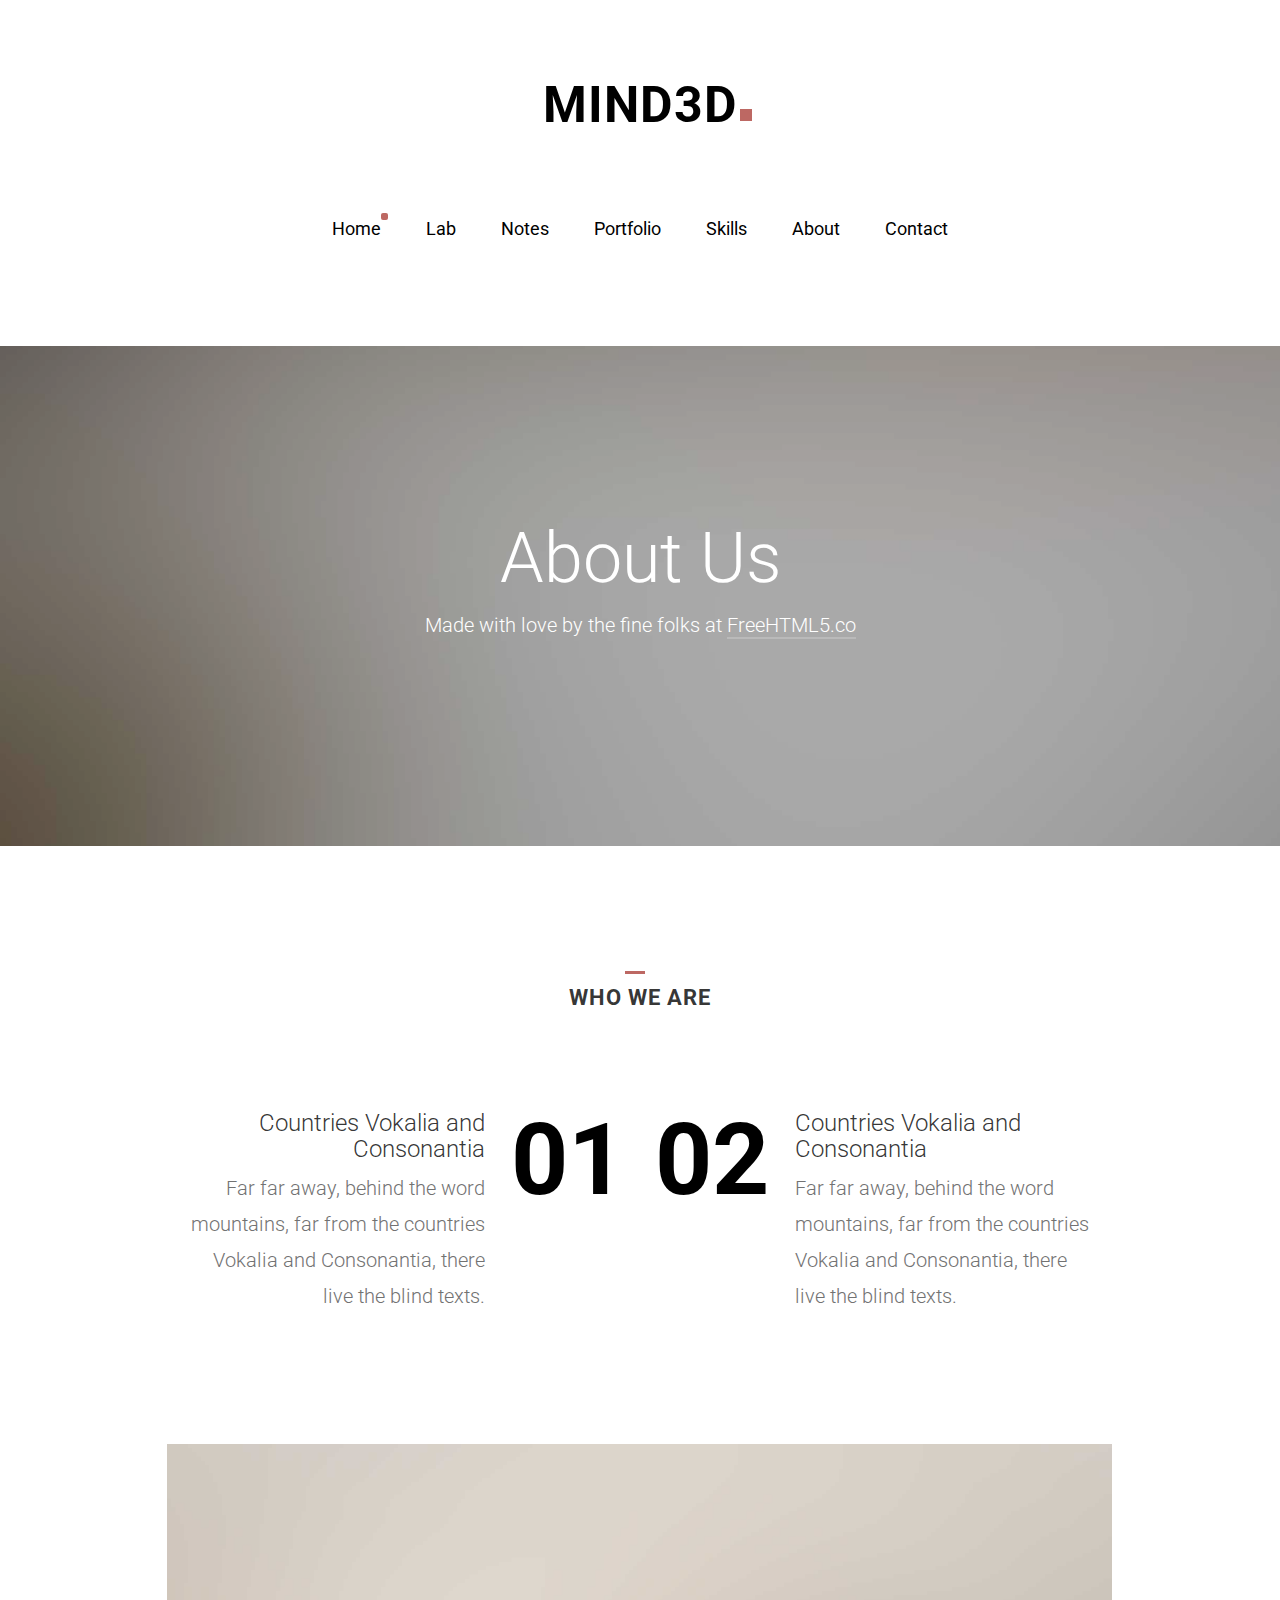
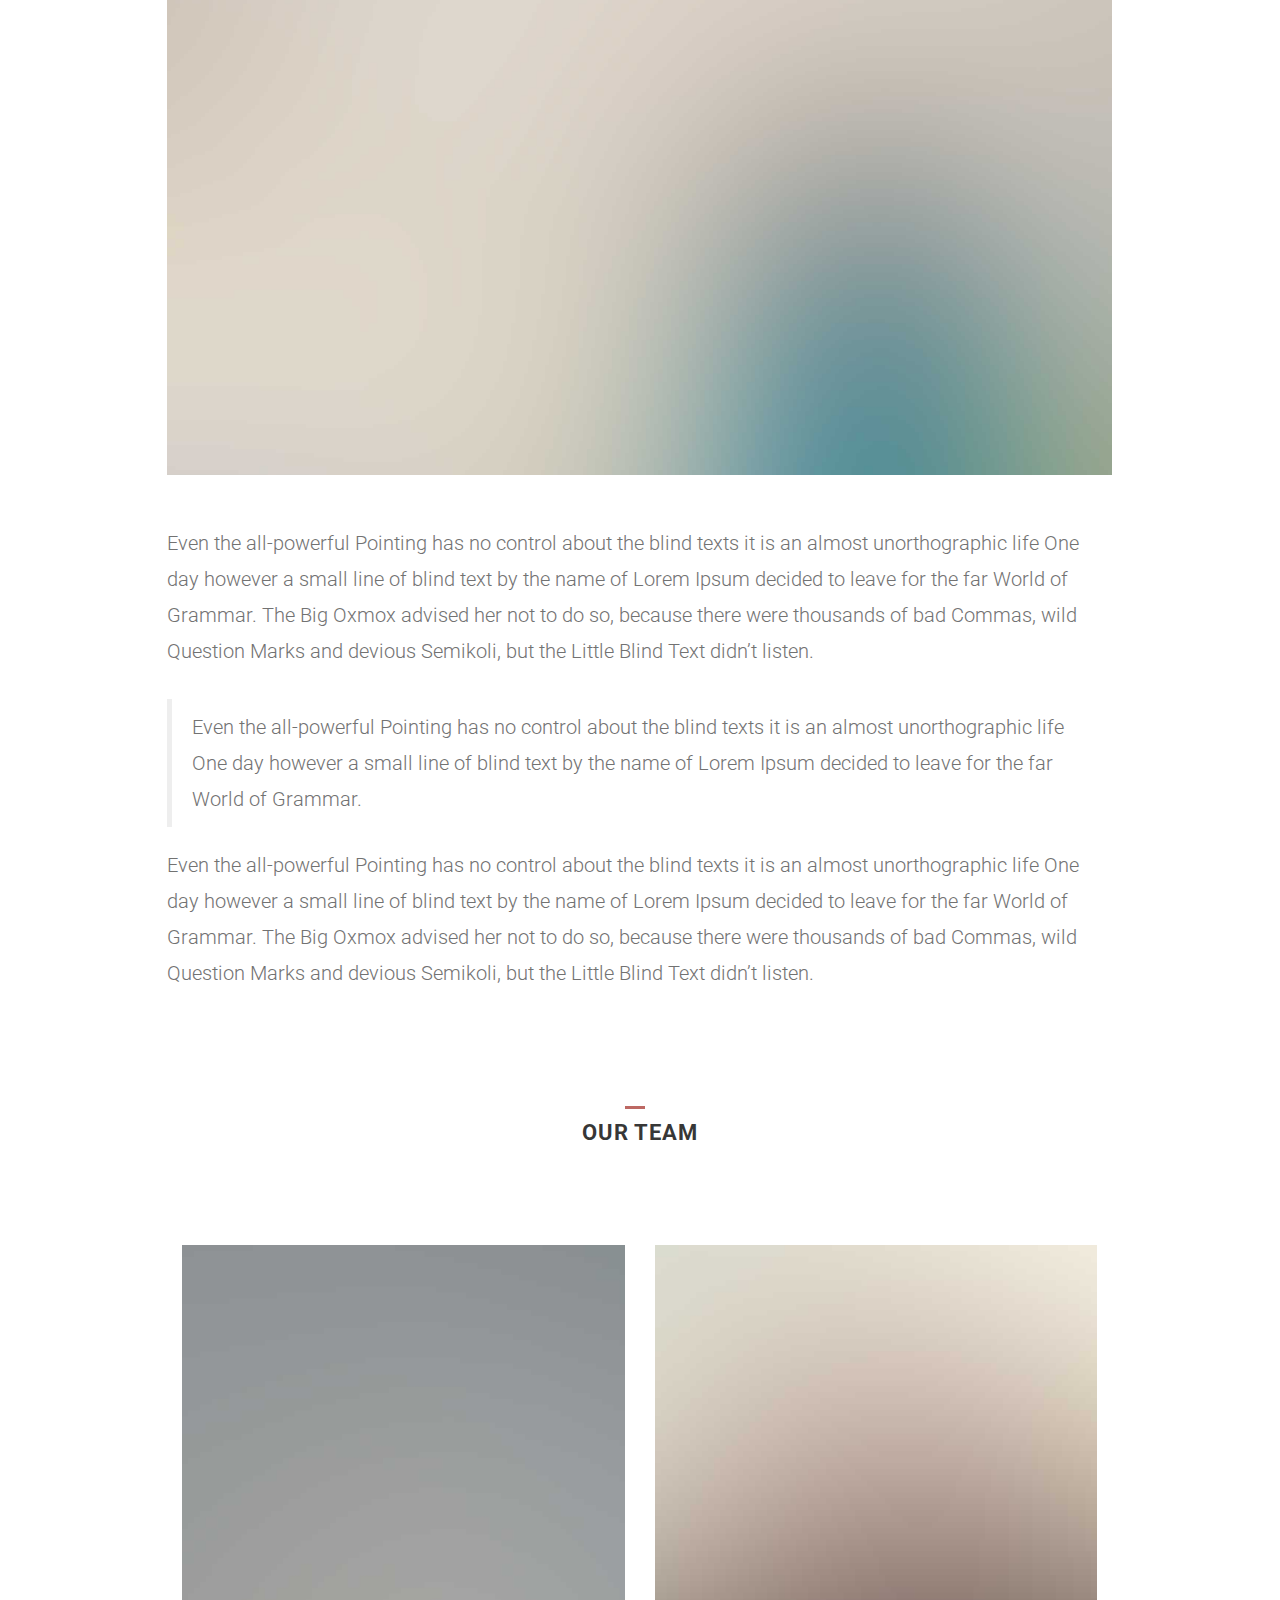
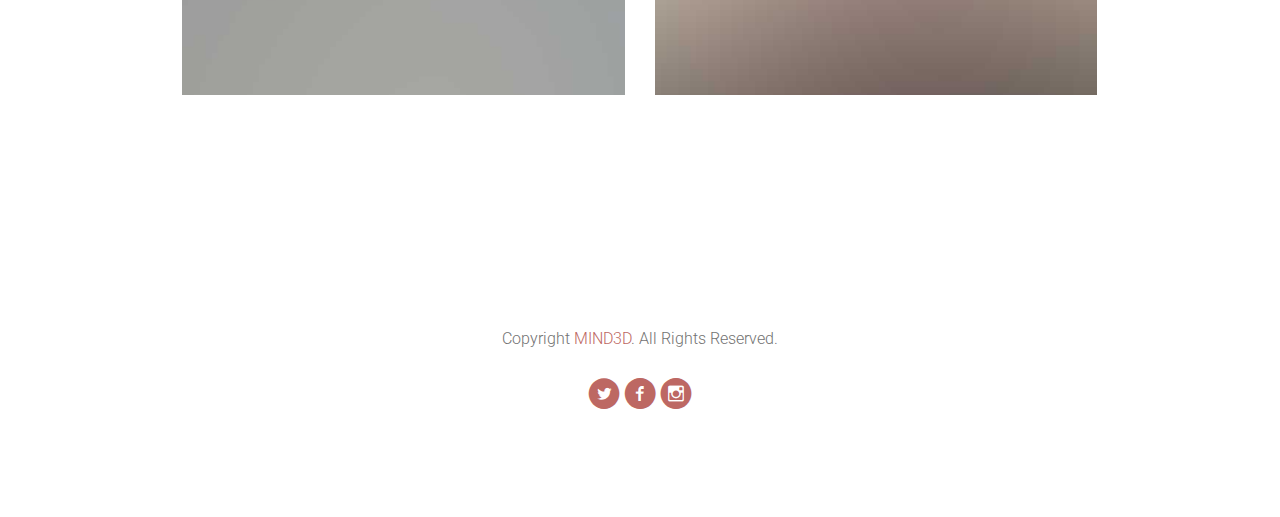
==== commit 36ac68c3: "change menu" ====
--- a/about.html
+++ b/about.html
@@ -6,7 +6,7 @@
 	<head>
 	<meta charset="utf-8">
 	<meta http-equiv="X-UA-Compatible" content="IE=edge">
-	<title>MIND3D &mdash; 100% Free Fully Responsive HTML5 Template by FREEHTML5.co</title>
+	<title>MIND3D </title>
 	<meta name="viewport" content="width=device-width, initial-scale=1">
 	<meta name="description" content="Free HTML5 Template by FREEHTML5.CO" />
 	<meta name="keywords" content="free html5, free template, free bootstrap, html5, css3, mobile first, responsive" />
@@ -68,12 +68,13 @@
 			</div>
 			<nav id="fh5co-main-nav" role="navigation">
 				<ul>
-					<li><a href="index.html">Home</a></li>
-					<li><a href="Portfolio.html">Portfolio</a></li>
-					<li><a href="Skills.html">Skills</a></li>
-					<li><a href="about.html" class="active">About</a></li>
-					<li><a href="contact.html">Contact</a></li>
-				</ul>
+						<li><a href="index.html" class="active">Home</a></li>
+						<li><a href="Lab.html">Lab</a></li>
+						<li><a href="notes.html">Notes</a></li>
+						<li><a href="Portfolio.html">Portfolio</a></li>
+						<li><a href="Skills.html">Skills</a></li>
+						<li><a href="about.html">About</a></li>
+						<li><a href="contact.html">Contact</a></li>		</ul>
 			</nav>
 		</div>
 	</header>
@@ -171,7 +172,7 @@
 			<div class="container">
 				<div class="row">
 					<div class="col-md-8 col-md-offset-2 text-center">
-						<p>Copyright 2016 Free Html5 <a href="#">MIND3D</a>. All Rights Reserved. <br>Made with <i class="icon-heart3 love"></i> by <a href="http://freehtml5.co/" target="_blank">Freehtml5.co</a> / Demo Images: <a href="https://www.pexels.com/" target="_blank">Pexels</a> &amp; <a href="http://plmd.me/" target="_blank">PLMD</a> </p>
+						<p>Copyright <a href="#">MIND3D</a>. All Rights Reserved. </p>
 						<p class="fh5co-social-icons">
 							<a href="#"><i class="icon-twitter-with-circle"></i></a>
 							<a href="#"><i class="icon-facebook-with-circle"></i></a>
